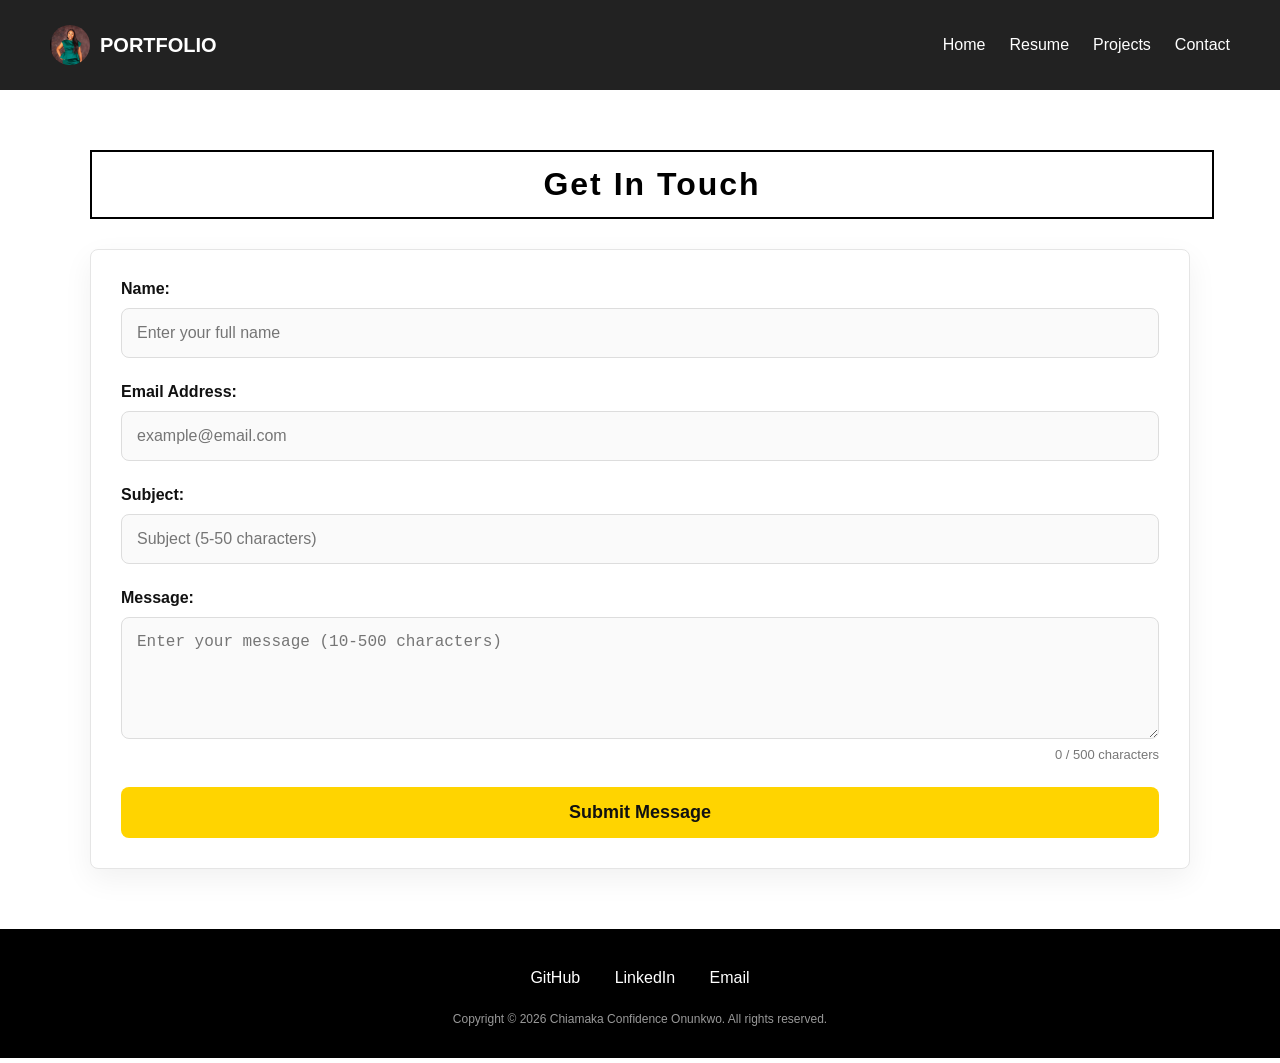
==== contact.html @ 389153af "Initial portfolio website" ====
<!DOCTYPE html>
<html lang="en">
<head>
    <meta charset="UTF-8">
    <meta name="viewport" content="width=device-width, initial-scale=1.0">
    <title>Contact Me</title>
    <link rel="stylesheet" href="css/style.css">
    <script src="contact.js"></script>
</head>
<body>
        <!--NAVIGATION-->
    <div class="header">

        
            <div class="brand">
            <img class="logo" src="pictures/official.jpeg" alt="Confidence Onunkwo">
            <h2 class="portfolio">PORTFOLIO</h2>
            </div>
        <nav>
            <ul class="nav-menu">
                <li class="home"><a href="index.html">Home</a></li>
                <li class="resume"><a href="resume.html">Resume</a></li>
                <li class="Projects"><a href="project.html">Projects</a></li>
                <li class="contact"><a href="contact.html">Contact</a></li>
            </ul>
        </nav>
    </div>



            <!--BODY-->
    <div class="project-container">
        <div class="project-header">Get In Touch</div>
        
        <div class="project-card">
            <form id="contactForm" style="width: 100%;">
                <div class="form-group">
                    <label for="name">Name:</label>
                    <input type="text" id="name" name="name" placeholder="Enter your full name" required>
                </div>

                <div class="form-group">
                    <label for="email">Email Address:</label>
                    <input type="email" id="email" name="email" placeholder="example@email.com" required>
                </div>

                <div class="form-group">
                    <label for="subject">Subject:</label>
                    <input type="text" id="subject" name="subject" placeholder="Subject (5-50 characters)" required>
                </div>

                <div class="form-group">
                    <label for="message">Message:</label>
                    <textarea id="message" name="message" rows="5" placeholder="Enter your message (10-500 characters)" required></textarea>
                    <div id="charCount">0 / 500 characters</div>
                </div>

                <div class="project-buttons">
                    <button type="submit" class="nextBtn" style="width: 100%;">Submit Message</button>
                </div>
            </form>
        </div>
        
        <div id="successMessage" style="display:none; color: green; text-align: center; margin-top: 20px; font-weight: bold;"></div>
    </div>


    <!--FOOTER-->
    <footer class="footer">

    <div class="footer-links">
        <a href="#">GitHub</a>
        <a href="#">LinkedIn</a>
        <a href="mailto:onun0003@algonquinlive.com">Email</a>
    </div>

    <p>Copyright © 2026 Chiamaka Confidence Onunkwo. All rights reserved.</p>

</footer>
    
</body>
</html>
---- css/style.css ----
body{
    margin: 0;
    font-family: Arial, Helvetica, sans-serif;
    padding-top: 90px;
}

/*HOME PAGE*/
/*HEADER*/


/*The header(navigation, img and portfolio) Styling */
.header{
    position: fixed;
    top: 0;
    left: 0;
    width: 100%;
    z-index:1000;

    background-color: rgb(34, 34, 34);
    border-bottom: 2px solid white;

    display: flex;
    align-items: center;
    justify-content: space-between;

    padding: 25px 50px;
    box-sizing: border-box;
}

/*To style the left side of the navigation ie the logo and the portolio text*/
.brand{
    display: flex;
    align-items: center;
    gap: 10px;
}

.logo{
    width: 40px;
    height: 40px;
    border-radius: 50%;
    object-fit: cover;
}

.portfolio{
    color: white;
    margin: 0;
    font-size: 20px;
}

/*Navigtion menu styling*/
.nav-menu{
    display: flex;
    list-style: none;
    gap: 24px;
    margin: 0;
    padding: 0;
    
    flex-wrap: wrap;
    justify-content: flex-end;

}

.nav-menu a{
    color: white;
    text-decoration: none;
    font-size:16px;
}

.nav-menu a:hover{
    color: #f4c542;
}







/*BODY*/

/* ---------- PAGE CONTAINER ---------- */
/* ===== HERO (matches the template style) ===== */


.container{
    max-width: 1200px;
    margin: 0 auto;
    padding: 80px 40px;
}

/* main hero layout */
#hero-content{
    display: flex;
    justify-content: space-between;
    align-items: center;
    gap: 40px;
  min-height: calc(100vh - 110px); /* adjust if your fixed header height differs */
}



/* left text block */
.hero-left{
    flex: 2;
}

/* "WELCOME..." small text */
#first-paragraph{
    font-size: 13px;
    letter-spacing: 3px;
    text-transform: uppercase;
    color: #8a8a8a;
    margin: 0 0 18px;
}

/* big headline */
#first-header{
    font-size: 64px;
    line-height: 1.05;
    font-weight: 500;
    color: black;
    margin: 0 0 18px;
    white-space: nowrap;
}

/* highlight your name like the template */
#name-header{
    color:black;
    
}

/* college line */
.college{
    font-size: 20px;
    color: #222;
    margin: 0 0 18px;
}

.college a{
    color: #1a66ff;
    text-decoration: none;
    font-weight: 600;
}

.college a:hover{
    text-decoration: underline;
}

/* paragraph body like the template: smaller, softer, readable width */
.second-paragraph{
    font-size: 16px;
    line-height: 1.75;
    color: #5d5d5d;
    margin: 0 0 12px;
    max-width: 520px;
    white-space: nowrap;
}

/* buttons area */
.hero-left .btn-hero{
    display: inline-flex;
    align-items: center;
    justify-content: center;
    gap: 10px;
    padding: 12px 20px;
    border-radius: 8px;
    font-size: 15px;
    font-weight: 600;
    text-decoration: none;
    margin-top: 22px;
    margin-right: 14px;
    transition: 0.25s ease;
    border: 1.5px solid #111;
}


.hero-buttons {
    margin-top: 50px;       /* moves buttons downward */
    display: flex;
    justify-content: center; /* centers horizontally */
    gap: 20px;              /* space between buttons */
}

/* primary button */
.hero-left .btn-hero.primary{
    background: #111;
    color: #fff;
}

.hero-left .btn-hero.primary:hover{
    transform: translateY(-1px);
    opacity: 0.95;
}

/* outline button */
.hero-left .btn-hero.outline{
    background: transparent;
    color: #111;
}

.hero-left .btn-hero.outline:hover{
    background: #111;
    color: #fff;
    transform: translateY(-1px);
}

/* right side image card like the template */
.hero-right{
    flex: 1;   /* takes 1 part */
    display: flex;
    justify-content: center;
}

.hero-card{
    background: #fff;
    border-radius: 16px;
    padding: 40px;
    box-shadow: 0 18px 45px rgba(0,0,0,0.12);
    max-width: 440px;
    width: 100%;
}


.hero-right img{
    width: 320px;
    height: auto;

}

.hero-role a{
    text-decoration: none;
    color: black;
    font-weight: 700;
    position: relative;
    
}

/* add external link icon */
.hero-role a::after {
    content: " ↗";             /* icon */
    font-size: 0.85em;
    margin-left: 4px;
}

/* hover effect */
.hero-role a:hover {
    color: gold;            /* darker blue on hover */
    text-decoration: underline;
}

/* responsive */
@media (max-width: 950px){
    .container{
    padding: 60px 20px;
    }

    #hero-content{
    grid-template-columns: 1fr;
    gap: 40px;
    min-height: auto;
    }

    #first-header{
    font-size: 44px;
    }

    .hero-left{
    max-width: 100%;
    }

    .second-paragraph{
    max-width: 100%;
    }

    .hero-card{
    padding: 24px;
    max-width: 520px;
    }
}












/*FOOTER*/
.footer{
    background-color: black;
    color: white;
    text-align: center;
    padding: 40px 20px 20px;
    margin-top: 60px;
}

.footer-links{
    margin-bottom: 20px;
}

.footer-links a{
    color: white;
    text-decoration: none;
    margin: 0 15px;
    font-size: 16px;
}

.footer-links a:hover{
    color: #f4c542;
}

.footer p{
    font-size: 12px;
    opacity: 0.6;
    margin-top: 25px;

}

/*Home Button styling*/
.btn-primary {
    display: inline-block;
    background-color: #facc15;   /* yellow */
    color: #000;
    font-weight: 700;
    padding: 14px 28px;
    border-radius: 10px;
    text-decoration: none;
    margin-top: 25px;
    margin-right: 15px;
    transition: all 0.3s ease;
}

.btn-primary:hover {
    background-color: #eab308;   /* darker yellow on hover */
    transform: translateY(-2px);
}








/* Projects Styling*/
.project-header{
    width: 100%;
    max-width: 1100px;
    margin: 60px 0 30px 0;
    text-align: center;
    font-size: 32px;
    font-weight: 700;
    border: 2px solid black;
    padding: 14px 10px;
    background: #fff;
    letter-spacing: 2px;
    
}


.project-container{
    max-width: 1100px;
    margin: 0 auto;
    padding: 0 20px;
}



.project-card{
    display: flex;
    justify-content: space-between;
    align-items: flex-start;
    gap: 40px;
    background: #ffffff;
    border: 1px solid #e5e5e5;
    border-radius: 8px;
    padding: 30px;
    margin-top: 30px;
    box-shadow: 0 10px 30px rgba(0,0,0,0.06);
}
/*Left side*/
.project1-body{
    flex: 1;

}

.project1-body p{
    color: #444;
    font-size: 16px;
    line-height: 1.6;
    margin: 0 0 12px 0;
    max-width: 520px;   /* optional: keeps line length readable */

}


/*Right side*/
.project1-image{
    flex: 1;              /* takes less space */
    display: flex;
    flex-direction: column;   /* STACK image then buttons */
    align-items: center;      /* center horizontally */
    gap: 20px;  

}
.project1-image img{
    width: 100%;
    max-width: 500px;
    height: auto;
    border-radius: 12px;
    border: 1px solid #ffd400;
    box-shadow: 0 4px 15px rgba(0,0,0,0.1);
}
/* title inside left column */
.project1-title{
    font-size: 18px;
    font-weight: 700;
    margin: 14px 0 6px 0;
    white-space: normal;
    color: #111;
}
@media (max-width: 768px){
    .project-card{
    flex-direction: column;
    }

.project1-image{
    justify-content: flex-start;
    margin-top: 15px;
    }
}
.project-slide{
    display: none;
}

.project-slide.active{
    display: block;
}

.project-buttons{
    display: flex;
    justify-content: center;
    gap: 10px;
    margin-top: 12px;
}

.project-buttons button{
    padding: 15px 35px; 
    font-size: 18px;    
    font-weight: bold;
    border: none;
    background-color: #ffd400; 
    color: #111;
    border-radius: 8px;
    cursor: pointer;
    transition: background-color 0.3s ease, transform 0.2s ease;
    min-width: 140px;
}

.project-buttons button:hover{
background-color: #e6c200;
    transform: translateY(-2px); 
}


/*Contact*/
/* Contact Form Specific Styles */
.form-group {
    margin-bottom: 25px;
    display: flex;
    flex-direction: column;
}

.form-group label {
    font-weight: 700;
    margin-bottom: 10px;
    color: #111;
}

.form-group input, 
.form-group textarea {
    padding: 15px;
    border: 1px solid #ddd;
    border-radius: 8px;
    font-size: 16px;
    background-color: #fafafa;
    transition: border-color 0.3s ease;
}

.form-group input:focus, 
.form-group textarea:focus {
    outline: none;
    border-color: #ffd400; /* Matching your yellow theme */
    background-color: #fff;
}

#charCount {
    text-align: right;
    font-size: 13px;
    color: #777;
    margin-top: 8px;
}

/* Red feedback for invalid fields while typing */
input:invalid:focus {
    border-color: #ff4d4d;
}



/*Resume*/


.resume-content{
    max-width: 1100px;
    margin: 60px auto;
    background: #fff;
    display: flex;
    box-shadow: 0 6px 22px rgba(0,0,0,0.08);
    border-radius: 10px;
    overflow: hidden; /* keeps divider clean */
}

/* Left column */
.resume-left{
    width: 35%;
    padding: 40px 30px;
  border-right: 1px solid #e6e6e6; /* vertical divider */
}

/* Right column */
.resume-right{
    width: 65%;
    padding: 40px 35px;
}

/* Headings */
.resume-left h2,
.resume-right h2{
    margin: 0 0 12px 0;
    font-size: 14px;
    letter-spacing: 2px;
    text-transform: uppercase;
    color: #111;
    position: relative;
    padding-bottom: 10px;
    margin-bottom: 20px;
}

/* Left section spacing */
.resume-contact,
.resume-education,
.resume-expertise{
    margin-bottom: 28px;
}

.resume-left p{
    margin: 6px 0;
    color: #444;
    font-size: 16px;
    line-height: 1.6;
}

.resume-photo {
    text-align: center;
    margin-bottom: 25px;
}

.resume-photo img {
    width: 130px;
    height: 130px;
    object-fit: cover;
    border-radius: 50%;   /* makes it circular */
    border: 4px solid #facc15;  /* your yellow theme */
}

/* Profile paragraph */
.resume-profile p{
    margin: 0;
    color: #444;
    font-size: 16px;
    line-height: 1.75;
}

/* Line under headings */
.resume-left h2::after,
.resume-right h2::after {
    content: "";
    position: absolute;
    left: 0;
    bottom: 0;
    width: 40px;        /* length of line */
    height: 2px;
    background-color: #000;
}

/* Main resume title */
.resume-main-title {
    text-align: center;
    font-size: 32px;
    letter-spacing: 2px;
    margin: 60px 0 30px 0;
    font-weight: 700;
}

/* Work experience blocks */
.resume-work .job{
    margin-top: 18px;
}

.resume-work h3{
    margin: 14px 0 6px 0;
    font-size: 16px;
    font-weight: 700;
    color: #111;
}

.job-meta{
    margin: 0 0 10px 0;
    font-size: 16px;
    color: #666;
}

.resume-work ul{
    margin: 0 0 10px 18px;
    padding: 0;
}

.resume-work li{
    margin-bottom: 8px;
    color: #444;
    font-size: 16px;
    line-height: 1.6;
}

.job-tools{
    margin: 0;
    font-size: 16px;
    color: #555;
}

/* Responsive (stack columns on small screens) */
@media (max-width: 900px){
    .resume-content{
    flex-direction: column;
    margin: 30px 15px;
    }

    .resume-left,
    .resume-right{
    width: 100%;
    padding: 28px 22px;
    }

    .resume-left{
    border-right: none;
    border-bottom: 1px solid #e6e6e6; /* divider becomes horizontal */
    }
}
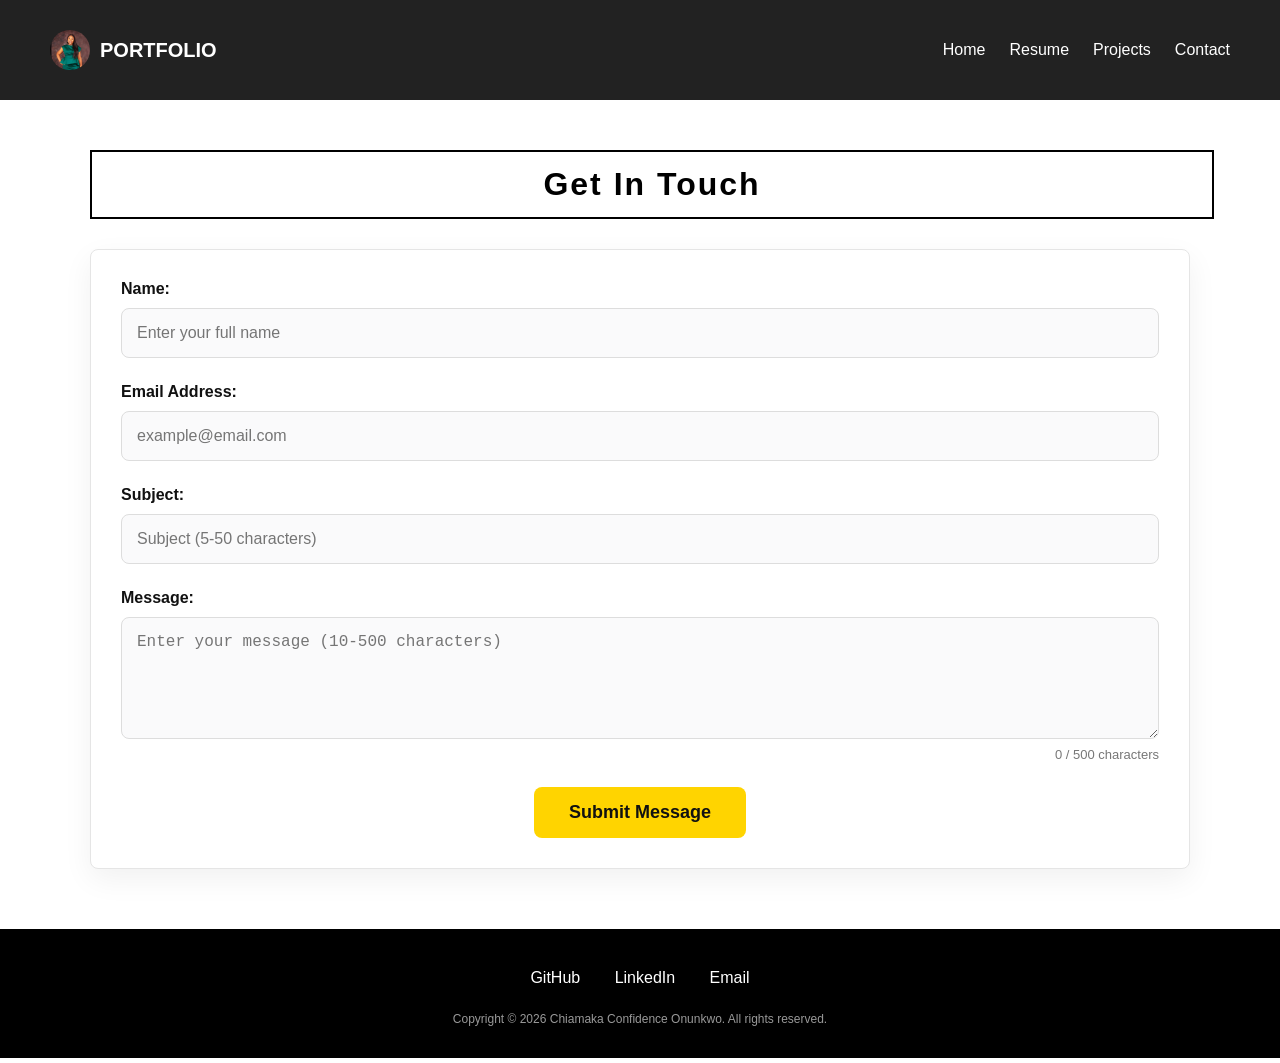
==== commit d8ad2622: "Updated portfolio mobile design" ====
--- a/contact.html
+++ b/contact.html
@@ -5,17 +5,15 @@
     <meta name="viewport" content="width=device-width, initial-scale=1.0">
     <title>Contact Me</title>
     <link rel="stylesheet" href="css/style.css">
-    <script src="contact.js"></script>
+    <script src="js/script.js"></script>
 </head>
 <body>
-        <!--NAVIGATION-->
+    <!--NAVIGATION-->
     <div class="header">
-
-        
-            <div class="brand">
+        <div class="brand">
             <img class="logo" src="pictures/official.jpeg" alt="Confidence Onunkwo">
             <h2 class="portfolio">PORTFOLIO</h2>
-            </div>
+        </div>
         <nav>
             <ul class="nav-menu">
                 <li class="home"><a href="index.html">Home</a></li>
@@ -26,14 +24,12 @@
         </nav>
     </div>
 
-
-
-            <!--BODY-->
+    <!--BODY-->
     <div class="project-container">
         <div class="project-header">Get In Touch</div>
         
         <div class="project-card">
-            <form id="contactForm" style="width: 100%;">
+            <form id="contactForm">
                 <div class="form-group">
                     <label for="name">Name:</label>
                     <input type="text" id="name" name="name" placeholder="Enter your full name" required>
@@ -56,27 +52,23 @@
                 </div>
 
                 <div class="project-buttons">
-                    <button type="submit" class="nextBtn" style="width: 100%;">Submit Message</button>
+                    <button type="submit" class="nextBtn">Submit Message</button>
                 </div>
             </form>
         </div>
         
-        <div id="successMessage" style="display:none; color: green; text-align: center; margin-top: 20px; font-weight: bold;"></div>
+        <div id="successMessage"></div>
     </div>
-
 
     <!--FOOTER-->
     <footer class="footer">
+        <div class="footer-links">
+            <a href="https://github.com/ConfidenceOnunkwo">GitHub</a>
+            <a href="www.linkedin.com/in/confidence-onunkwo-a126151b7">LinkedIn</a>
+            <a href="mailto:onun0003@algonquinlive.com">Email</a>
+        </div>
 
-    <div class="footer-links">
-        <a href="#">GitHub</a>
-        <a href="#">LinkedIn</a>
-        <a href="mailto:onun0003@algonquinlive.com">Email</a>
-    </div>
-
-    <p>Copyright © 2026 Chiamaka Confidence Onunkwo. All rights reserved.</p>
-
-</footer>
-    
+        <p>Copyright © 2026 Chiamaka Confidence Onunkwo. All rights reserved.</p>
+    </footer>
 </body>
 </html>
--- a/css/style.css
+++ b/css/style.css
@@ -53,8 +53,7 @@
     display: flex;
     list-style: none;
     gap: 24px;
-    margin: 0;
-    padding: 0;
+    
     
     flex-wrap: wrap;
     justify-content: flex-end;
@@ -80,7 +79,6 @@
 /*BODY*/
 
 /* ---------- PAGE CONTAINER ---------- */
-/* ===== HERO (matches the template style) ===== */
 
 
 .container{
@@ -95,7 +93,7 @@
     justify-content: space-between;
     align-items: center;
     gap: 40px;
-  min-height: calc(100vh - 110px); /* adjust if your fixed header height differs */
+    min-height: calc(100vh - 110px); /* adjust if your fixed header height differs */
 }
 
 
@@ -124,7 +122,7 @@
     white-space: nowrap;
 }
 
-/* highlight your name like the template */
+/* highlight your name*/
 #name-header{
     color:black;
     
@@ -138,7 +136,7 @@
 }
 
 .college a{
-    color: #1a66ff;
+    color: gold;
     text-decoration: none;
     font-weight: 600;
 }
@@ -147,7 +145,7 @@
     text-decoration: underline;
 }
 
-/* paragraph body like the template: smaller, softer, readable width */
+/* paragraph body */
 .second-paragraph{
     font-size: 16px;
     line-height: 1.75;
@@ -157,55 +155,8 @@
     white-space: nowrap;
 }
 
-/* buttons area */
-.hero-left .btn-hero{
-    display: inline-flex;
-    align-items: center;
-    justify-content: center;
-    gap: 10px;
-    padding: 12px 20px;
-    border-radius: 8px;
-    font-size: 15px;
-    font-weight: 600;
-    text-decoration: none;
-    margin-top: 22px;
-    margin-right: 14px;
-    transition: 0.25s ease;
-    border: 1.5px solid #111;
-}
-
-
-.hero-buttons {
-    margin-top: 50px;       /* moves buttons downward */
-    display: flex;
-    justify-content: center; /* centers horizontally */
-    gap: 20px;              /* space between buttons */
-}
-
-/* primary button */
-.hero-left .btn-hero.primary{
-    background: #111;
-    color: #fff;
-}
-
-.hero-left .btn-hero.primary:hover{
-    transform: translateY(-1px);
-    opacity: 0.95;
-}
-
-/* outline button */
-.hero-left .btn-hero.outline{
-    background: transparent;
-    color: #111;
-}
-
-.hero-left .btn-hero.outline:hover{
-    background: #111;
-    color: #fff;
-    transform: translateY(-1px);
-}
-
-/* right side image card like the template */
+
+
 .hero-right{
     flex: 1;   /* takes 1 part */
     display: flex;
@@ -394,14 +345,14 @@
     font-size: 16px;
     line-height: 1.6;
     margin: 0 0 12px 0;
-    max-width: 520px;   /* optional: keeps line length readable */
+    max-width: 520px;   
 
 }
 
 
 /*Right side*/
 .project1-image{
-    flex: 1;              /* takes less space */
+    flex: 1;              
     display: flex;
     flex-direction: column;   /* STACK image then buttons */
     align-items: center;      /* center horizontally */
@@ -463,9 +414,12 @@
 }
 
 .project-buttons button:hover{
-background-color: #e6c200;
+    background-color: #e6c200;
     transform: translateY(-2px); 
 }
+
+
+
 
 
 /*Contact*/
@@ -488,7 +442,7 @@
     border: 1px solid #ddd;
     border-radius: 8px;
     font-size: 16px;
-    background-color: #fafafa;
+    background-color: #fafafb;
     transition: border-color 0.3s ease;
 }
 
@@ -509,6 +463,15 @@
 /* Red feedback for invalid fields while typing */
 input:invalid:focus {
     border-color: #ff4d4d;
+}
+#contactForm {
+    width: 100%;
+}
+
+#contactForm input,
+#contactForm textarea {
+    width: 100%;
+    box-sizing: border-box;
 }
 
 
@@ -530,7 +493,7 @@
 .resume-left{
     width: 35%;
     padding: 40px 30px;
-  border-right: 1px solid #e6e6e6; /* vertical divider */
+    border-right: 1px solid #e6e6e6; /* vertical divider */
 }
 
 /* Right column */
@@ -649,6 +612,7 @@
     .resume-content{
     flex-direction: column;
     margin: 30px 15px;
+    white-space: wrap;
     }
 
     .resume-left,
@@ -662,3 +626,314 @@
     border-bottom: 1px solid #e6e6e6; /* divider becomes horizontal */
     }
 }
+
+
+
+
+
+
+/* 
+        MOBILE RESPONSIVE STYLE
+*/
+
+@media (max-width: 768px) {
+
+    body{
+        padding-top: 150px;
+    }
+
+    /* HEADER */
+    .header{
+        flex-direction: column;
+        align-items: flex-start;
+        justify-content: center;
+        padding: 18px 20px;
+        gap: 14px;
+    }
+
+    .logo{
+        width: 48px;
+        height: 48px;
+    }
+
+    .portfolio{
+        font-size: 18px;
+    }
+
+    .nav-menu{
+        width: 100%;
+        display: flex;
+        flex-wrap: wrap;
+        gap: 10px 20px;
+        padding: 0;
+        margin: 0;
+    }
+
+    .nav-menu a{
+        font-size: 15px;
+    }
+
+    /* GENERAL */
+    .container,
+    .project-container{
+        padding-left: 16px;
+        padding-right: 16px;
+    }
+
+    /* HOME PAGE */
+    #hero-content{
+        flex-direction: column;
+        align-items: flex-start;
+        gap: 28px;
+        min-height: auto;
+    }
+
+    .hero-left,
+    .hero-right{
+        width: 100%;
+    }
+
+    #first-paragraph{
+        font-size: 11px;
+        letter-spacing: 2px;
+    }
+
+    #first-header{
+        font-size: 40px;
+        line-height: 1.2;
+        white-space: normal;
+        word-break: break-word;
+    }
+
+    .college{
+        font-size: 16px;
+    }
+
+    .second-paragraph{
+        font-size: 15px;
+        line-height: 1.8;
+        white-space: normal;
+    }
+
+    .hero-right img{
+        width: 100%;
+        max-width: 260px;
+    }
+
+    .btn-primary{
+        display: block;
+        width: 100%;
+        margin-top: 15px;
+        text-align: center;
+    }
+
+    /* PROJECT PAGE */
+    .project-header{
+        font-size: 22px;
+        padding: 10px;
+        margin: 20px 0;
+    }
+
+    .project-card{
+        flex-direction: column;
+        padding: 20px;
+    }
+
+    .project1-title{
+        font-size: 17px;
+    }
+
+    .project1-body p{
+        font-size: 15px;
+    }
+
+    .project1-image img{
+        max-width: 100%;
+    }
+
+    .project-buttons{
+        flex-direction: column;
+        gap: 10px;
+    }
+
+    .project-buttons button{
+        width: 100%;
+    }
+
+    /* CONTACT PAGE */
+    .form-group input,
+    .form-group textarea{
+        font-size: 16px;
+        padding: 14px;
+    }
+
+    /* RESUME PAGE */
+    .resume-main-title{
+        font-size: 24px;
+        text-align: center;
+    }
+
+    .resume-content{
+        flex-direction: column;
+        margin: 20px 16px;
+    }
+
+    .resume-left,
+    .resume-right{
+        width: 100%;
+        padding: 20px;
+    }
+
+    .resume-left{
+        border-right: none;
+        border-bottom: 1px solid #e6e6e6;
+    }
+
+    .resume-photo img{
+        width: 110px;
+        height: 110px;
+    }
+}
+
+
+/* EXTRA SMALL PHONES */
+@media (max-width: 480px) {
+
+    body{
+        padding-top: 160px;
+    }
+
+    #first-header{
+        font-size: 32px;
+    }
+
+    .second-paragraph{
+        font-size: 14px;
+    }
+
+    .nav-menu a{
+        font-size: 14px;
+    }
+
+    .project-header{
+        font-size: 18px;
+    }
+
+    .resume-main-title{
+        font-size: 22px;
+    }
+}
+
+@media (max-width: 768px) {
+    .project-header,
+    .resume-main-title {
+        width: 100%;
+        max-width: 100%;
+        margin: 20px 0;
+        padding: 12px 10px;
+        box-sizing: border-box;
+    }
+}
+
+
+/* 
+    CLEAN RESUME MOBILE FIX
+ */
+@media (max-width: 768px) {
+
+    .resume-content{
+        margin: 20px 16px;
+        gap: 0;
+    }
+
+    .resume-left,
+    .resume-right{
+        width: 100%;
+        padding: 24px 20px;
+        box-sizing: border-box;
+    }
+
+    .resume-left{
+        border-right: none;
+        border-bottom: 1px solid #e6e6e6;
+    }
+
+    /* TEXT CLEANUP */
+    .resume-left p,
+    .resume-profile p,
+    .job-meta,
+    .resume-work li{
+        font-size: 16px;
+        line-height: 1.8;
+        color: #333;
+        margin-bottom: 14px;
+    }
+
+    /* HEADINGS */
+    .resume-left h2,
+    .resume-right h2{
+        font-size: 14px;
+        letter-spacing: 2px;
+        margin-bottom: 10px;
+    }
+
+    /* SECTION SPACING */
+    .resume-profile,
+    .resume-work{
+        margin-bottom: 25px;
+    }
+
+    /* LIST FIX */
+    .resume-work ul{
+        margin-left: 18px;
+        padding-left: 10px;
+    }
+
+    /* JOB TITLE */
+    .resume-work strong{
+        font-size: 16px;
+        display: block;
+        margin-bottom: 6px;
+    }
+}
+
+/* 
+    HERO ALIGNMENT FIX (MOBILE)
+*/
+@media (max-width: 768px) {
+
+    /* Center everything in hero section */
+    #hero-content{
+        align-items: center;
+        text-align: center;
+    }
+
+    .hero-left{
+        align-items: center;
+        text-align: center;
+    }
+
+    /* Fix buttons */
+    .btn-primary{
+        width: 100%;
+        max-width: 300px;
+        margin: 10px auto;
+        display: block;
+    }
+
+    /* Fix image alignment */
+    .hero-right{
+        display: flex;
+        justify-content: center;
+        width: 100%;
+    }
+
+    .hero-right img{
+        display: block;
+        margin: 0 auto;
+        max-width: 260px;
+        width: 100%;
+        height: auto;
+        border-radius: 10px; /* optional but nicer */
+    }
+}
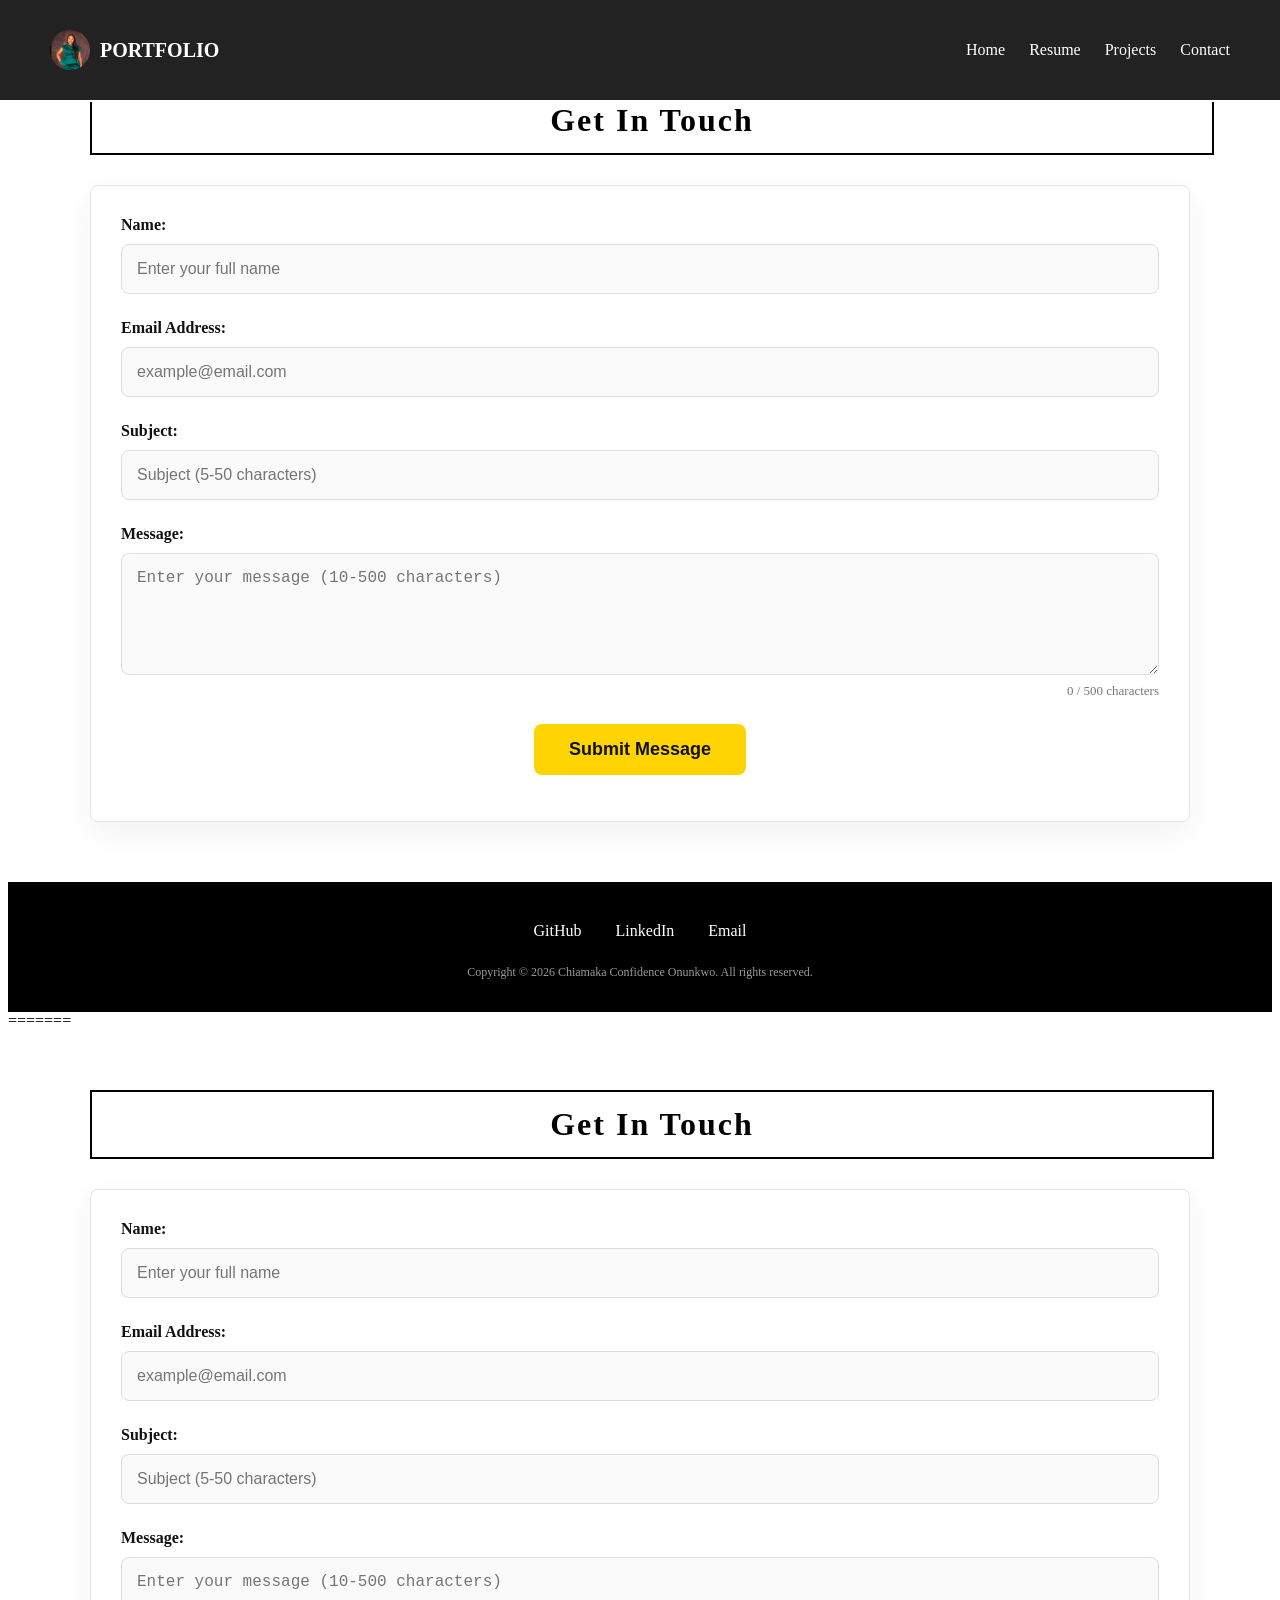
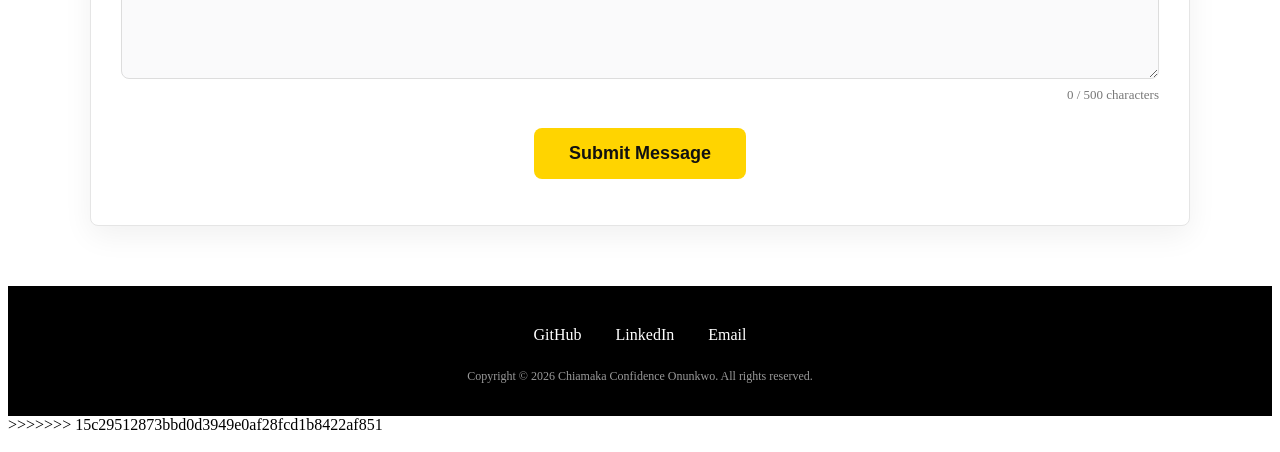
==== commit 228769dc: "update message" ====
--- a/contact.html
+++ b/contact.html
@@ -1,3 +1,4 @@
+<<<<<<< HEAD
 <!DOCTYPE html>
 <html lang="en">
 <head>
@@ -71,4 +72,79 @@
         <p>Copyright © 2026 Chiamaka Confidence Onunkwo. All rights reserved.</p>
     </footer>
 </body>
+=======
+<!DOCTYPE html>
+<html lang="en">
+<head>
+    <meta charset="UTF-8">
+    <meta name="viewport" content="width=device-width, initial-scale=1.0">
+    <title>Contact Me</title>
+    <link rel="stylesheet" href="css/style.css">
+    <script src="js/script.js"></script>
+</head>
+<body>
+    <!--NAVIGATION-->
+    <div class="header">
+        <div class="brand">
+            <img class="logo" src="pictures/official.jpeg" alt="Confidence Onunkwo">
+            <h2 class="portfolio">PORTFOLIO</h2>
+        </div>
+        <nav>
+            <ul class="nav-menu">
+                <li class="home"><a href="index.html">Home</a></li>
+                <li class="resume"><a href="resume.html">Resume</a></li>
+                <li class="Projects"><a href="project.html">Projects</a></li>
+                <li class="contact"><a href="contact.html">Contact</a></li>
+            </ul>
+        </nav>
+    </div>
+
+    <!--BODY-->
+    <div class="project-container">
+        <div class="project-header">Get In Touch</div>
+        
+        <div class="project-card">
+            <form id="contactForm">
+                <div class="form-group">
+                    <label for="name">Name:</label>
+                    <input type="text" id="name" name="name" placeholder="Enter your full name" required>
+                </div>
+
+                <div class="form-group">
+                    <label for="email">Email Address:</label>
+                    <input type="email" id="email" name="email" placeholder="example@email.com" required>
+                </div>
+
+                <div class="form-group">
+                    <label for="subject">Subject:</label>
+                    <input type="text" id="subject" name="subject" placeholder="Subject (5-50 characters)" required>
+                </div>
+
+                <div class="form-group">
+                    <label for="message">Message:</label>
+                    <textarea id="message" name="message" rows="5" placeholder="Enter your message (10-500 characters)" required></textarea>
+                    <div id="charCount">0 / 500 characters</div>
+                </div>
+
+                <div class="project-buttons">
+                    <button type="submit" class="nextBtn">Submit Message</button>
+                </div>
+            </form>
+        </div>
+        
+        <div id="successMessage"></div>
+    </div>
+
+    <!--FOOTER-->
+    <footer class="footer">
+        <div class="footer-links">
+            <a href="https://github.com/ConfidenceOnunkwo">GitHub</a>
+            <a href="www.linkedin.com/in/confidence-onunkwo-a126151b7">LinkedIn</a>
+            <a href="mailto:onun0003@algonquinlive.com">Email</a>
+        </div>
+
+        <p>Copyright © 2026 Chiamaka Confidence Onunkwo. All rights reserved.</p>
+    </footer>
+</body>
+>>>>>>> 15c29512873bbd0d3949e0af28fcd1b8422af851
 </html>
--- a/css/style.css
+++ b/css/style.css
@@ -1,3 +1,4 @@
+<<<<<<< HEAD
 
 body{
     margin: 0;
@@ -936,4 +937,944 @@
         height: auto;
         border-radius: 10px; /* optional but nicer */
     }
+=======
+
+body{
+    margin: 0;
+    font-family: Arial, Helvetica, sans-serif;
+    padding-top: 90px;
+}
+
+/*HOME PAGE*/
+/*HEADER*/
+
+
+/*The header(navigation, img and portfolio) Styling */
+.header{
+    position: fixed;
+    top: 0;
+    left: 0;
+    width: 100%;
+    z-index:1000;
+
+    background-color: rgb(34, 34, 34);
+    border-bottom: 2px solid white;
+
+    display: flex;
+    align-items: center;
+    justify-content: space-between;
+
+    padding: 25px 50px;
+    box-sizing: border-box;
+}
+
+/*To style the left side of the navigation ie the logo and the portolio text*/
+.brand{
+    display: flex;
+    align-items: center;
+    gap: 10px;
+}
+
+.logo{
+    width: 40px;
+    height: 40px;
+    border-radius: 50%;
+    object-fit: cover;
+}
+
+.portfolio{
+    color: white;
+    margin: 0;
+    font-size: 20px;
+}
+
+/*Navigtion menu styling*/
+.nav-menu{
+    display: flex;
+    list-style: none;
+    gap: 24px;
+    
+    
+    flex-wrap: wrap;
+    justify-content: flex-end;
+
+}
+
+.nav-menu a{
+    color: white;
+    text-decoration: none;
+    font-size:16px;
+}
+
+.nav-menu a:hover{
+    color: #f4c542;
+}
+
+
+
+
+
+
+
+/*BODY*/
+
+/* ---------- PAGE CONTAINER ---------- */
+
+
+.container{
+    max-width: 1200px;
+    margin: 0 auto;
+    padding: 80px 40px;
+}
+
+/* main hero layout */
+#hero-content{
+    display: flex;
+    justify-content: space-between;
+    align-items: center;
+    gap: 40px;
+    min-height: calc(100vh - 110px); /* adjust if your fixed header height differs */
+}
+
+
+
+/* left text block */
+.hero-left{
+    flex: 2;
+}
+
+/* "WELCOME..." small text */
+#first-paragraph{
+    font-size: 13px;
+    letter-spacing: 3px;
+    text-transform: uppercase;
+    color: #8a8a8a;
+    margin: 0 0 18px;
+}
+
+/* big headline */
+#first-header{
+    font-size: 64px;
+    line-height: 1.05;
+    font-weight: 500;
+    color: black;
+    margin: 0 0 18px;
+    white-space: nowrap;
+}
+
+/* highlight your name*/
+#name-header{
+    color:black;
+    
+}
+
+/* college line */
+.college{
+    font-size: 20px;
+    color: #222;
+    margin: 0 0 18px;
+}
+
+.college a{
+    color: gold;
+    text-decoration: none;
+    font-weight: 600;
+}
+
+.college a:hover{
+    text-decoration: underline;
+}
+
+/* paragraph body */
+.second-paragraph{
+    font-size: 16px;
+    line-height: 1.75;
+    color: #5d5d5d;
+    margin: 0 0 12px;
+    max-width: 520px;
+    white-space: nowrap;
+}
+
+
+
+.hero-right{
+    flex: 1;   /* takes 1 part */
+    display: flex;
+    justify-content: center;
+}
+
+.hero-card{
+    background: #fff;
+    border-radius: 16px;
+    padding: 40px;
+    box-shadow: 0 18px 45px rgba(0,0,0,0.12);
+    max-width: 440px;
+    width: 100%;
+}
+
+
+.hero-right img{
+    width: 320px;
+    height: auto;
+
+}
+
+.hero-role a{
+    text-decoration: none;
+    color: black;
+    font-weight: 700;
+    position: relative;
+    
+}
+
+/* add external link icon */
+.hero-role a::after {
+    content: " ↗";             /* icon */
+    font-size: 0.85em;
+    margin-left: 4px;
+}
+
+/* hover effect */
+.hero-role a:hover {
+    color: gold;            /* darker blue on hover */
+    text-decoration: underline;
+}
+
+/* responsive */
+@media (max-width: 950px){
+    .container{
+    padding: 60px 20px;
+    }
+
+    #hero-content{
+    grid-template-columns: 1fr;
+    gap: 40px;
+    min-height: auto;
+    }
+
+    #first-header{
+    font-size: 44px;
+    }
+
+    .hero-left{
+    max-width: 100%;
+    }
+
+    .second-paragraph{
+    max-width: 100%;
+    }
+
+    .hero-card{
+    padding: 24px;
+    max-width: 520px;
+    }
+}
+
+
+
+
+
+
+
+
+
+
+
+
+/*FOOTER*/
+.footer{
+    background-color: black;
+    color: white;
+    text-align: center;
+    padding: 40px 20px 20px;
+    margin-top: 60px;
+}
+
+.footer-links{
+    margin-bottom: 20px;
+}
+
+.footer-links a{
+    color: white;
+    text-decoration: none;
+    margin: 0 15px;
+    font-size: 16px;
+}
+
+.footer-links a:hover{
+    color: #f4c542;
+}
+
+.footer p{
+    font-size: 12px;
+    opacity: 0.6;
+    margin-top: 25px;
+
+}
+
+/*Home Button styling*/
+.btn-primary {
+    display: inline-block;
+    background-color: #facc15;   /* yellow */
+    color: #000;
+    font-weight: 700;
+    padding: 14px 28px;
+    border-radius: 10px;
+    text-decoration: none;
+    margin-top: 25px;
+    margin-right: 15px;
+    transition: all 0.3s ease;
+}
+
+.btn-primary:hover {
+    background-color: #eab308;   /* darker yellow on hover */
+    transform: translateY(-2px);
+}
+
+
+
+
+
+
+
+
+/* Projects Styling*/
+.project-header{
+    width: 100%;
+    max-width: 1100px;
+    margin: 60px 0 30px 0;
+    text-align: center;
+    font-size: 32px;
+    font-weight: 700;
+    border: 2px solid black;
+    padding: 14px 10px;
+    background: #fff;
+    letter-spacing: 2px;
+    
+}
+
+
+.project-container{
+    max-width: 1100px;
+    margin: 0 auto;
+    padding: 0 20px;
+}
+
+
+
+.project-card{
+    display: flex;
+    justify-content: space-between;
+    align-items: flex-start;
+    gap: 40px;
+    background: #ffffff;
+    border: 1px solid #e5e5e5;
+    border-radius: 8px;
+    padding: 30px;
+    margin-top: 30px;
+    box-shadow: 0 10px 30px rgba(0,0,0,0.06);
+}
+/*Left side*/
+.project1-body{
+    flex: 1;
+
+}
+
+.project1-body p{
+    color: #444;
+    font-size: 16px;
+    line-height: 1.6;
+    margin: 0 0 12px 0;
+    max-width: 520px;   
+
+}
+
+
+/*Right side*/
+.project1-image{
+    flex: 1;              
+    display: flex;
+    flex-direction: column;   /* STACK image then buttons */
+    align-items: center;      /* center horizontally */
+    gap: 20px;  
+
+}
+.project1-image img{
+    width: 100%;
+    max-width: 500px;
+    height: auto;
+    border-radius: 12px;
+    border: 1px solid #ffd400;
+    box-shadow: 0 4px 15px rgba(0,0,0,0.1);
+}
+/* title inside left column */
+.project1-title{
+    font-size: 18px;
+    font-weight: 700;
+    margin: 14px 0 6px 0;
+    white-space: normal;
+    color: #111;
+}
+@media (max-width: 768px){
+    .project-card{
+    flex-direction: column;
+    }
+
+.project1-image{
+    justify-content: flex-start;
+    margin-top: 15px;
+    }
+}
+.project-slide{
+    display: none;
+}
+
+.project-slide.active{
+    display: block;
+}
+
+.project-buttons{
+    display: flex;
+    justify-content: center;
+    gap: 10px;
+    margin-top: 12px;
+}
+
+.project-buttons button{
+    padding: 15px 35px; 
+    font-size: 18px;    
+    font-weight: bold;
+    border: none;
+    background-color: #ffd400; 
+    color: #111;
+    border-radius: 8px;
+    cursor: pointer;
+    transition: background-color 0.3s ease, transform 0.2s ease;
+    min-width: 140px;
+}
+
+.project-buttons button:hover{
+    background-color: #e6c200;
+    transform: translateY(-2px); 
+}
+
+
+
+
+
+/*Contact*/
+/* Contact Form Specific Styles */
+.form-group {
+    margin-bottom: 25px;
+    display: flex;
+    flex-direction: column;
+}
+
+.form-group label {
+    font-weight: 700;
+    margin-bottom: 10px;
+    color: #111;
+}
+
+.form-group input, 
+.form-group textarea {
+    padding: 15px;
+    border: 1px solid #ddd;
+    border-radius: 8px;
+    font-size: 16px;
+    background-color: #fafafb;
+    transition: border-color 0.3s ease;
+}
+
+.form-group input:focus, 
+.form-group textarea:focus {
+    outline: none;
+    border-color: #ffd400; /* Matching your yellow theme */
+    background-color: #fff;
+}
+
+#charCount {
+    text-align: right;
+    font-size: 13px;
+    color: #777;
+    margin-top: 8px;
+}
+
+/* Red feedback for invalid fields while typing */
+input:invalid:focus {
+    border-color: #ff4d4d;
+}
+#contactForm {
+    width: 100%;
+}
+
+#contactForm input,
+#contactForm textarea {
+    width: 100%;
+    box-sizing: border-box;
+}
+
+
+
+/*Resume*/
+
+
+.resume-content{
+    max-width: 1100px;
+    margin: 60px auto;
+    background: #fff;
+    display: flex;
+    box-shadow: 0 6px 22px rgba(0,0,0,0.08);
+    border-radius: 10px;
+    overflow: hidden; /* keeps divider clean */
+}
+
+/* Left column */
+.resume-left{
+    width: 35%;
+    padding: 40px 30px;
+    border-right: 1px solid #e6e6e6; /* vertical divider */
+}
+
+/* Right column */
+.resume-right{
+    width: 65%;
+    padding: 40px 35px;
+}
+
+/* Headings */
+.resume-left h2,
+.resume-right h2{
+    margin: 0 0 12px 0;
+    font-size: 14px;
+    letter-spacing: 2px;
+    text-transform: uppercase;
+    color: #111;
+    position: relative;
+    padding-bottom: 10px;
+    margin-bottom: 20px;
+}
+
+/* Left section spacing */
+.resume-contact,
+.resume-education,
+.resume-expertise{
+    margin-bottom: 28px;
+}
+
+.resume-left p{
+    margin: 6px 0;
+    color: #444;
+    font-size: 16px;
+    line-height: 1.6;
+}
+
+.resume-photo {
+    text-align: center;
+    margin-bottom: 25px;
+}
+
+.resume-photo img {
+    width: 130px;
+    height: 130px;
+    object-fit: cover;
+    border-radius: 50%;   /* makes it circular */
+    border: 4px solid #facc15;  /* your yellow theme */
+}
+
+/* Profile paragraph */
+.resume-profile p{
+    margin: 0;
+    color: #444;
+    font-size: 16px;
+    line-height: 1.75;
+}
+
+/* Line under headings */
+.resume-left h2::after,
+.resume-right h2::after {
+    content: "";
+    position: absolute;
+    left: 0;
+    bottom: 0;
+    width: 40px;        /* length of line */
+    height: 2px;
+    background-color: #000;
+}
+
+/* Main resume title */
+.resume-main-title {
+    text-align: center;
+    font-size: 32px;
+    letter-spacing: 2px;
+    margin: 60px 0 30px 0;
+    font-weight: 700;
+}
+
+/* Work experience blocks */
+.resume-work .job{
+    margin-top: 18px;
+}
+
+.resume-work h3{
+    margin: 14px 0 6px 0;
+    font-size: 16px;
+    font-weight: 700;
+    color: #111;
+}
+
+.job-meta{
+    margin: 0 0 10px 0;
+    font-size: 16px;
+    color: #666;
+}
+
+.resume-work ul{
+    margin: 0 0 10px 18px;
+    padding: 0;
+}
+
+.resume-work li{
+    margin-bottom: 8px;
+    color: #444;
+    font-size: 16px;
+    line-height: 1.6;
+}
+
+.job-tools{
+    margin: 0;
+    font-size: 16px;
+    color: #555;
+}
+
+/* Responsive (stack columns on small screens) */
+@media (max-width: 900px){
+    .resume-content{
+    flex-direction: column;
+    margin: 30px 15px;
+    white-space: wrap;
+    }
+
+    .resume-left,
+    .resume-right{
+    width: 100%;
+    padding: 28px 22px;
+    }
+
+    .resume-left{
+    border-right: none;
+    border-bottom: 1px solid #e6e6e6; /* divider becomes horizontal */
+    }
+}
+
+
+
+
+
+
+/* 
+        MOBILE RESPONSIVE STYLE
+*/
+
+@media (max-width: 768px) {
+
+    body{
+        padding-top: 150px;
+    }
+
+    /* HEADER */
+    .header{
+        flex-direction: column;
+        align-items: flex-start;
+        justify-content: center;
+        padding: 18px 20px;
+        gap: 14px;
+    }
+
+    .logo{
+        width: 48px;
+        height: 48px;
+    }
+
+    .portfolio{
+        font-size: 18px;
+    }
+
+    .nav-menu{
+        width: 100%;
+        display: flex;
+        flex-wrap: wrap;
+        gap: 10px 20px;
+        padding: 0;
+        margin: 0;
+    }
+
+    .nav-menu a{
+        font-size: 15px;
+    }
+
+    /* GENERAL */
+    .container,
+    .project-container{
+        padding-left: 16px;
+        padding-right: 16px;
+    }
+
+    /* HOME PAGE */
+    #hero-content{
+        flex-direction: column;
+        align-items: flex-start;
+        gap: 28px;
+        min-height: auto;
+    }
+
+    .hero-left,
+    .hero-right{
+        width: 100%;
+    }
+
+    #first-paragraph{
+        font-size: 11px;
+        letter-spacing: 2px;
+    }
+
+    #first-header{
+        font-size: 40px;
+        line-height: 1.2;
+        white-space: normal;
+        word-break: break-word;
+    }
+
+    .college{
+        font-size: 16px;
+    }
+
+    .second-paragraph{
+        font-size: 15px;
+        line-height: 1.8;
+        white-space: normal;
+    }
+
+    .hero-right img{
+        width: 100%;
+        max-width: 260px;
+    }
+
+    .btn-primary{
+        display: block;
+        width: 100%;
+        margin-top: 15px;
+        text-align: center;
+    }
+
+    /* PROJECT PAGE */
+    .project-header{
+        font-size: 22px;
+        padding: 10px;
+        margin: 20px 0;
+    }
+
+    .project-card{
+        flex-direction: column;
+        padding: 20px;
+    }
+
+    .project1-title{
+        font-size: 17px;
+    }
+
+    .project1-body p{
+        font-size: 15px;
+    }
+
+    .project1-image img{
+        max-width: 100%;
+    }
+
+    .project-buttons{
+        flex-direction: column;
+        gap: 10px;
+    }
+
+    .project-buttons button{
+        width: 100%;
+    }
+
+    /* CONTACT PAGE */
+    .form-group input,
+    .form-group textarea{
+        font-size: 16px;
+        padding: 14px;
+    }
+
+    /* RESUME PAGE */
+    .resume-main-title{
+        font-size: 24px;
+        text-align: center;
+    }
+
+    .resume-content{
+        flex-direction: column;
+        margin: 20px 16px;
+    }
+
+    .resume-left,
+    .resume-right{
+        width: 100%;
+        padding: 20px;
+    }
+
+    .resume-left{
+        border-right: none;
+        border-bottom: 1px solid #e6e6e6;
+    }
+
+    .resume-photo img{
+        width: 110px;
+        height: 110px;
+    }
+}
+
+
+/* EXTRA SMALL PHONES */
+@media (max-width: 480px) {
+
+    body{
+        padding-top: 160px;
+    }
+
+    #first-header{
+        font-size: 32px;
+    }
+
+    .second-paragraph{
+        font-size: 14px;
+    }
+
+    .nav-menu a{
+        font-size: 14px;
+    }
+
+    .project-header{
+        font-size: 18px;
+    }
+
+    .resume-main-title{
+        font-size: 22px;
+    }
+}
+
+@media (max-width: 768px) {
+    .project-header,
+    .resume-main-title {
+        width: 100%;
+        max-width: 100%;
+        margin: 20px 0;
+        padding: 12px 10px;
+        box-sizing: border-box;
+    }
+}
+
+
+/* 
+    CLEAN RESUME MOBILE FIX
+ */
+@media (max-width: 768px) {
+
+    .resume-content{
+        margin: 20px 16px;
+        gap: 0;
+    }
+
+    .resume-left,
+    .resume-right{
+        width: 100%;
+        padding: 24px 20px;
+        box-sizing: border-box;
+    }
+
+    .resume-left{
+        border-right: none;
+        border-bottom: 1px solid #e6e6e6;
+    }
+
+    /* TEXT CLEANUP */
+    .resume-left p,
+    .resume-profile p,
+    .job-meta,
+    .resume-work li{
+        font-size: 16px;
+        line-height: 1.8;
+        color: #333;
+        margin-bottom: 14px;
+    }
+
+    /* HEADINGS */
+    .resume-left h2,
+    .resume-right h2{
+        font-size: 14px;
+        letter-spacing: 2px;
+        margin-bottom: 10px;
+    }
+
+    /* SECTION SPACING */
+    .resume-profile,
+    .resume-work{
+        margin-bottom: 25px;
+    }
+
+    /* LIST FIX */
+    .resume-work ul{
+        margin-left: 18px;
+        padding-left: 10px;
+    }
+
+    /* JOB TITLE */
+    .resume-work strong{
+        font-size: 16px;
+        display: block;
+        margin-bottom: 6px;
+    }
+}
+
+/* 
+    HERO ALIGNMENT FIX (MOBILE)
+*/
+@media (max-width: 768px) {
+
+    /* Center everything in hero section */
+    #hero-content{
+        align-items: center;
+        text-align: center;
+    }
+
+    .hero-left{
+        align-items: center;
+        text-align: center;
+    }
+
+    /* Fix buttons */
+    .btn-primary{
+        width: 100%;
+        max-width: 300px;
+        margin: 10px auto;
+        display: block;
+    }
+
+    /* Fix image alignment */
+    .hero-right{
+        display: flex;
+        justify-content: center;
+        width: 100%;
+    }
+
+    .hero-right img{
+        display: block;
+        margin: 0 auto;
+        max-width: 260px;
+        width: 100%;
+        height: auto;
+        border-radius: 10px; /* optional but nicer */
+    }
+>>>>>>> 15c29512873bbd0d3949e0af28fcd1b8422af851
 }
--- a/css/style.css
+++ b/css/style.css
@@ -1,3 +1,4 @@
+<<<<<<< HEAD
 
 body{
     margin: 0;
@@ -936,4 +937,944 @@
         height: auto;
         border-radius: 10px; /* optional but nicer */
     }
+=======
+
+body{
+    margin: 0;
+    font-family: Arial, Helvetica, sans-serif;
+    padding-top: 90px;
+}
+
+/*HOME PAGE*/
+/*HEADER*/
+
+
+/*The header(navigation, img and portfolio) Styling */
+.header{
+    position: fixed;
+    top: 0;
+    left: 0;
+    width: 100%;
+    z-index:1000;
+
+    background-color: rgb(34, 34, 34);
+    border-bottom: 2px solid white;
+
+    display: flex;
+    align-items: center;
+    justify-content: space-between;
+
+    padding: 25px 50px;
+    box-sizing: border-box;
+}
+
+/*To style the left side of the navigation ie the logo and the portolio text*/
+.brand{
+    display: flex;
+    align-items: center;
+    gap: 10px;
+}
+
+.logo{
+    width: 40px;
+    height: 40px;
+    border-radius: 50%;
+    object-fit: cover;
+}
+
+.portfolio{
+    color: white;
+    margin: 0;
+    font-size: 20px;
+}
+
+/*Navigtion menu styling*/
+.nav-menu{
+    display: flex;
+    list-style: none;
+    gap: 24px;
+    
+    
+    flex-wrap: wrap;
+    justify-content: flex-end;
+
+}
+
+.nav-menu a{
+    color: white;
+    text-decoration: none;
+    font-size:16px;
+}
+
+.nav-menu a:hover{
+    color: #f4c542;
+}
+
+
+
+
+
+
+
+/*BODY*/
+
+/* ---------- PAGE CONTAINER ---------- */
+
+
+.container{
+    max-width: 1200px;
+    margin: 0 auto;
+    padding: 80px 40px;
+}
+
+/* main hero layout */
+#hero-content{
+    display: flex;
+    justify-content: space-between;
+    align-items: center;
+    gap: 40px;
+    min-height: calc(100vh - 110px); /* adjust if your fixed header height differs */
+}
+
+
+
+/* left text block */
+.hero-left{
+    flex: 2;
+}
+
+/* "WELCOME..." small text */
+#first-paragraph{
+    font-size: 13px;
+    letter-spacing: 3px;
+    text-transform: uppercase;
+    color: #8a8a8a;
+    margin: 0 0 18px;
+}
+
+/* big headline */
+#first-header{
+    font-size: 64px;
+    line-height: 1.05;
+    font-weight: 500;
+    color: black;
+    margin: 0 0 18px;
+    white-space: nowrap;
+}
+
+/* highlight your name*/
+#name-header{
+    color:black;
+    
+}
+
+/* college line */
+.college{
+    font-size: 20px;
+    color: #222;
+    margin: 0 0 18px;
+}
+
+.college a{
+    color: gold;
+    text-decoration: none;
+    font-weight: 600;
+}
+
+.college a:hover{
+    text-decoration: underline;
+}
+
+/* paragraph body */
+.second-paragraph{
+    font-size: 16px;
+    line-height: 1.75;
+    color: #5d5d5d;
+    margin: 0 0 12px;
+    max-width: 520px;
+    white-space: nowrap;
+}
+
+
+
+.hero-right{
+    flex: 1;   /* takes 1 part */
+    display: flex;
+    justify-content: center;
+}
+
+.hero-card{
+    background: #fff;
+    border-radius: 16px;
+    padding: 40px;
+    box-shadow: 0 18px 45px rgba(0,0,0,0.12);
+    max-width: 440px;
+    width: 100%;
+}
+
+
+.hero-right img{
+    width: 320px;
+    height: auto;
+
+}
+
+.hero-role a{
+    text-decoration: none;
+    color: black;
+    font-weight: 700;
+    position: relative;
+    
+}
+
+/* add external link icon */
+.hero-role a::after {
+    content: " ↗";             /* icon */
+    font-size: 0.85em;
+    margin-left: 4px;
+}
+
+/* hover effect */
+.hero-role a:hover {
+    color: gold;            /* darker blue on hover */
+    text-decoration: underline;
+}
+
+/* responsive */
+@media (max-width: 950px){
+    .container{
+    padding: 60px 20px;
+    }
+
+    #hero-content{
+    grid-template-columns: 1fr;
+    gap: 40px;
+    min-height: auto;
+    }
+
+    #first-header{
+    font-size: 44px;
+    }
+
+    .hero-left{
+    max-width: 100%;
+    }
+
+    .second-paragraph{
+    max-width: 100%;
+    }
+
+    .hero-card{
+    padding: 24px;
+    max-width: 520px;
+    }
+}
+
+
+
+
+
+
+
+
+
+
+
+
+/*FOOTER*/
+.footer{
+    background-color: black;
+    color: white;
+    text-align: center;
+    padding: 40px 20px 20px;
+    margin-top: 60px;
+}
+
+.footer-links{
+    margin-bottom: 20px;
+}
+
+.footer-links a{
+    color: white;
+    text-decoration: none;
+    margin: 0 15px;
+    font-size: 16px;
+}
+
+.footer-links a:hover{
+    color: #f4c542;
+}
+
+.footer p{
+    font-size: 12px;
+    opacity: 0.6;
+    margin-top: 25px;
+
+}
+
+/*Home Button styling*/
+.btn-primary {
+    display: inline-block;
+    background-color: #facc15;   /* yellow */
+    color: #000;
+    font-weight: 700;
+    padding: 14px 28px;
+    border-radius: 10px;
+    text-decoration: none;
+    margin-top: 25px;
+    margin-right: 15px;
+    transition: all 0.3s ease;
+}
+
+.btn-primary:hover {
+    background-color: #eab308;   /* darker yellow on hover */
+    transform: translateY(-2px);
+}
+
+
+
+
+
+
+
+
+/* Projects Styling*/
+.project-header{
+    width: 100%;
+    max-width: 1100px;
+    margin: 60px 0 30px 0;
+    text-align: center;
+    font-size: 32px;
+    font-weight: 700;
+    border: 2px solid black;
+    padding: 14px 10px;
+    background: #fff;
+    letter-spacing: 2px;
+    
+}
+
+
+.project-container{
+    max-width: 1100px;
+    margin: 0 auto;
+    padding: 0 20px;
+}
+
+
+
+.project-card{
+    display: flex;
+    justify-content: space-between;
+    align-items: flex-start;
+    gap: 40px;
+    background: #ffffff;
+    border: 1px solid #e5e5e5;
+    border-radius: 8px;
+    padding: 30px;
+    margin-top: 30px;
+    box-shadow: 0 10px 30px rgba(0,0,0,0.06);
+}
+/*Left side*/
+.project1-body{
+    flex: 1;
+
+}
+
+.project1-body p{
+    color: #444;
+    font-size: 16px;
+    line-height: 1.6;
+    margin: 0 0 12px 0;
+    max-width: 520px;   
+
+}
+
+
+/*Right side*/
+.project1-image{
+    flex: 1;              
+    display: flex;
+    flex-direction: column;   /* STACK image then buttons */
+    align-items: center;      /* center horizontally */
+    gap: 20px;  
+
+}
+.project1-image img{
+    width: 100%;
+    max-width: 500px;
+    height: auto;
+    border-radius: 12px;
+    border: 1px solid #ffd400;
+    box-shadow: 0 4px 15px rgba(0,0,0,0.1);
+}
+/* title inside left column */
+.project1-title{
+    font-size: 18px;
+    font-weight: 700;
+    margin: 14px 0 6px 0;
+    white-space: normal;
+    color: #111;
+}
+@media (max-width: 768px){
+    .project-card{
+    flex-direction: column;
+    }
+
+.project1-image{
+    justify-content: flex-start;
+    margin-top: 15px;
+    }
+}
+.project-slide{
+    display: none;
+}
+
+.project-slide.active{
+    display: block;
+}
+
+.project-buttons{
+    display: flex;
+    justify-content: center;
+    gap: 10px;
+    margin-top: 12px;
+}
+
+.project-buttons button{
+    padding: 15px 35px; 
+    font-size: 18px;    
+    font-weight: bold;
+    border: none;
+    background-color: #ffd400; 
+    color: #111;
+    border-radius: 8px;
+    cursor: pointer;
+    transition: background-color 0.3s ease, transform 0.2s ease;
+    min-width: 140px;
+}
+
+.project-buttons button:hover{
+    background-color: #e6c200;
+    transform: translateY(-2px); 
+}
+
+
+
+
+
+/*Contact*/
+/* Contact Form Specific Styles */
+.form-group {
+    margin-bottom: 25px;
+    display: flex;
+    flex-direction: column;
+}
+
+.form-group label {
+    font-weight: 700;
+    margin-bottom: 10px;
+    color: #111;
+}
+
+.form-group input, 
+.form-group textarea {
+    padding: 15px;
+    border: 1px solid #ddd;
+    border-radius: 8px;
+    font-size: 16px;
+    background-color: #fafafb;
+    transition: border-color 0.3s ease;
+}
+
+.form-group input:focus, 
+.form-group textarea:focus {
+    outline: none;
+    border-color: #ffd400; /* Matching your yellow theme */
+    background-color: #fff;
+}
+
+#charCount {
+    text-align: right;
+    font-size: 13px;
+    color: #777;
+    margin-top: 8px;
+}
+
+/* Red feedback for invalid fields while typing */
+input:invalid:focus {
+    border-color: #ff4d4d;
+}
+#contactForm {
+    width: 100%;
+}
+
+#contactForm input,
+#contactForm textarea {
+    width: 100%;
+    box-sizing: border-box;
+}
+
+
+
+/*Resume*/
+
+
+.resume-content{
+    max-width: 1100px;
+    margin: 60px auto;
+    background: #fff;
+    display: flex;
+    box-shadow: 0 6px 22px rgba(0,0,0,0.08);
+    border-radius: 10px;
+    overflow: hidden; /* keeps divider clean */
+}
+
+/* Left column */
+.resume-left{
+    width: 35%;
+    padding: 40px 30px;
+    border-right: 1px solid #e6e6e6; /* vertical divider */
+}
+
+/* Right column */
+.resume-right{
+    width: 65%;
+    padding: 40px 35px;
+}
+
+/* Headings */
+.resume-left h2,
+.resume-right h2{
+    margin: 0 0 12px 0;
+    font-size: 14px;
+    letter-spacing: 2px;
+    text-transform: uppercase;
+    color: #111;
+    position: relative;
+    padding-bottom: 10px;
+    margin-bottom: 20px;
+}
+
+/* Left section spacing */
+.resume-contact,
+.resume-education,
+.resume-expertise{
+    margin-bottom: 28px;
+}
+
+.resume-left p{
+    margin: 6px 0;
+    color: #444;
+    font-size: 16px;
+    line-height: 1.6;
+}
+
+.resume-photo {
+    text-align: center;
+    margin-bottom: 25px;
+}
+
+.resume-photo img {
+    width: 130px;
+    height: 130px;
+    object-fit: cover;
+    border-radius: 50%;   /* makes it circular */
+    border: 4px solid #facc15;  /* your yellow theme */
+}
+
+/* Profile paragraph */
+.resume-profile p{
+    margin: 0;
+    color: #444;
+    font-size: 16px;
+    line-height: 1.75;
+}
+
+/* Line under headings */
+.resume-left h2::after,
+.resume-right h2::after {
+    content: "";
+    position: absolute;
+    left: 0;
+    bottom: 0;
+    width: 40px;        /* length of line */
+    height: 2px;
+    background-color: #000;
+}
+
+/* Main resume title */
+.resume-main-title {
+    text-align: center;
+    font-size: 32px;
+    letter-spacing: 2px;
+    margin: 60px 0 30px 0;
+    font-weight: 700;
+}
+
+/* Work experience blocks */
+.resume-work .job{
+    margin-top: 18px;
+}
+
+.resume-work h3{
+    margin: 14px 0 6px 0;
+    font-size: 16px;
+    font-weight: 700;
+    color: #111;
+}
+
+.job-meta{
+    margin: 0 0 10px 0;
+    font-size: 16px;
+    color: #666;
+}
+
+.resume-work ul{
+    margin: 0 0 10px 18px;
+    padding: 0;
+}
+
+.resume-work li{
+    margin-bottom: 8px;
+    color: #444;
+    font-size: 16px;
+    line-height: 1.6;
+}
+
+.job-tools{
+    margin: 0;
+    font-size: 16px;
+    color: #555;
+}
+
+/* Responsive (stack columns on small screens) */
+@media (max-width: 900px){
+    .resume-content{
+    flex-direction: column;
+    margin: 30px 15px;
+    white-space: wrap;
+    }
+
+    .resume-left,
+    .resume-right{
+    width: 100%;
+    padding: 28px 22px;
+    }
+
+    .resume-left{
+    border-right: none;
+    border-bottom: 1px solid #e6e6e6; /* divider becomes horizontal */
+    }
+}
+
+
+
+
+
+
+/* 
+        MOBILE RESPONSIVE STYLE
+*/
+
+@media (max-width: 768px) {
+
+    body{
+        padding-top: 150px;
+    }
+
+    /* HEADER */
+    .header{
+        flex-direction: column;
+        align-items: flex-start;
+        justify-content: center;
+        padding: 18px 20px;
+        gap: 14px;
+    }
+
+    .logo{
+        width: 48px;
+        height: 48px;
+    }
+
+    .portfolio{
+        font-size: 18px;
+    }
+
+    .nav-menu{
+        width: 100%;
+        display: flex;
+        flex-wrap: wrap;
+        gap: 10px 20px;
+        padding: 0;
+        margin: 0;
+    }
+
+    .nav-menu a{
+        font-size: 15px;
+    }
+
+    /* GENERAL */
+    .container,
+    .project-container{
+        padding-left: 16px;
+        padding-right: 16px;
+    }
+
+    /* HOME PAGE */
+    #hero-content{
+        flex-direction: column;
+        align-items: flex-start;
+        gap: 28px;
+        min-height: auto;
+    }
+
+    .hero-left,
+    .hero-right{
+        width: 100%;
+    }
+
+    #first-paragraph{
+        font-size: 11px;
+        letter-spacing: 2px;
+    }
+
+    #first-header{
+        font-size: 40px;
+        line-height: 1.2;
+        white-space: normal;
+        word-break: break-word;
+    }
+
+    .college{
+        font-size: 16px;
+    }
+
+    .second-paragraph{
+        font-size: 15px;
+        line-height: 1.8;
+        white-space: normal;
+    }
+
+    .hero-right img{
+        width: 100%;
+        max-width: 260px;
+    }
+
+    .btn-primary{
+        display: block;
+        width: 100%;
+        margin-top: 15px;
+        text-align: center;
+    }
+
+    /* PROJECT PAGE */
+    .project-header{
+        font-size: 22px;
+        padding: 10px;
+        margin: 20px 0;
+    }
+
+    .project-card{
+        flex-direction: column;
+        padding: 20px;
+    }
+
+    .project1-title{
+        font-size: 17px;
+    }
+
+    .project1-body p{
+        font-size: 15px;
+    }
+
+    .project1-image img{
+        max-width: 100%;
+    }
+
+    .project-buttons{
+        flex-direction: column;
+        gap: 10px;
+    }
+
+    .project-buttons button{
+        width: 100%;
+    }
+
+    /* CONTACT PAGE */
+    .form-group input,
+    .form-group textarea{
+        font-size: 16px;
+        padding: 14px;
+    }
+
+    /* RESUME PAGE */
+    .resume-main-title{
+        font-size: 24px;
+        text-align: center;
+    }
+
+    .resume-content{
+        flex-direction: column;
+        margin: 20px 16px;
+    }
+
+    .resume-left,
+    .resume-right{
+        width: 100%;
+        padding: 20px;
+    }
+
+    .resume-left{
+        border-right: none;
+        border-bottom: 1px solid #e6e6e6;
+    }
+
+    .resume-photo img{
+        width: 110px;
+        height: 110px;
+    }
+}
+
+
+/* EXTRA SMALL PHONES */
+@media (max-width: 480px) {
+
+    body{
+        padding-top: 160px;
+    }
+
+    #first-header{
+        font-size: 32px;
+    }
+
+    .second-paragraph{
+        font-size: 14px;
+    }
+
+    .nav-menu a{
+        font-size: 14px;
+    }
+
+    .project-header{
+        font-size: 18px;
+    }
+
+    .resume-main-title{
+        font-size: 22px;
+    }
+}
+
+@media (max-width: 768px) {
+    .project-header,
+    .resume-main-title {
+        width: 100%;
+        max-width: 100%;
+        margin: 20px 0;
+        padding: 12px 10px;
+        box-sizing: border-box;
+    }
+}
+
+
+/* 
+    CLEAN RESUME MOBILE FIX
+ */
+@media (max-width: 768px) {
+
+    .resume-content{
+        margin: 20px 16px;
+        gap: 0;
+    }
+
+    .resume-left,
+    .resume-right{
+        width: 100%;
+        padding: 24px 20px;
+        box-sizing: border-box;
+    }
+
+    .resume-left{
+        border-right: none;
+        border-bottom: 1px solid #e6e6e6;
+    }
+
+    /* TEXT CLEANUP */
+    .resume-left p,
+    .resume-profile p,
+    .job-meta,
+    .resume-work li{
+        font-size: 16px;
+        line-height: 1.8;
+        color: #333;
+        margin-bottom: 14px;
+    }
+
+    /* HEADINGS */
+    .resume-left h2,
+    .resume-right h2{
+        font-size: 14px;
+        letter-spacing: 2px;
+        margin-bottom: 10px;
+    }
+
+    /* SECTION SPACING */
+    .resume-profile,
+    .resume-work{
+        margin-bottom: 25px;
+    }
+
+    /* LIST FIX */
+    .resume-work ul{
+        margin-left: 18px;
+        padding-left: 10px;
+    }
+
+    /* JOB TITLE */
+    .resume-work strong{
+        font-size: 16px;
+        display: block;
+        margin-bottom: 6px;
+    }
+}
+
+/* 
+    HERO ALIGNMENT FIX (MOBILE)
+*/
+@media (max-width: 768px) {
+
+    /* Center everything in hero section */
+    #hero-content{
+        align-items: center;
+        text-align: center;
+    }
+
+    .hero-left{
+        align-items: center;
+        text-align: center;
+    }
+
+    /* Fix buttons */
+    .btn-primary{
+        width: 100%;
+        max-width: 300px;
+        margin: 10px auto;
+        display: block;
+    }
+
+    /* Fix image alignment */
+    .hero-right{
+        display: flex;
+        justify-content: center;
+        width: 100%;
+    }
+
+    .hero-right img{
+        display: block;
+        margin: 0 auto;
+        max-width: 260px;
+        width: 100%;
+        height: auto;
+        border-radius: 10px; /* optional but nicer */
+    }
+>>>>>>> 15c29512873bbd0d3949e0af28fcd1b8422af851
 }
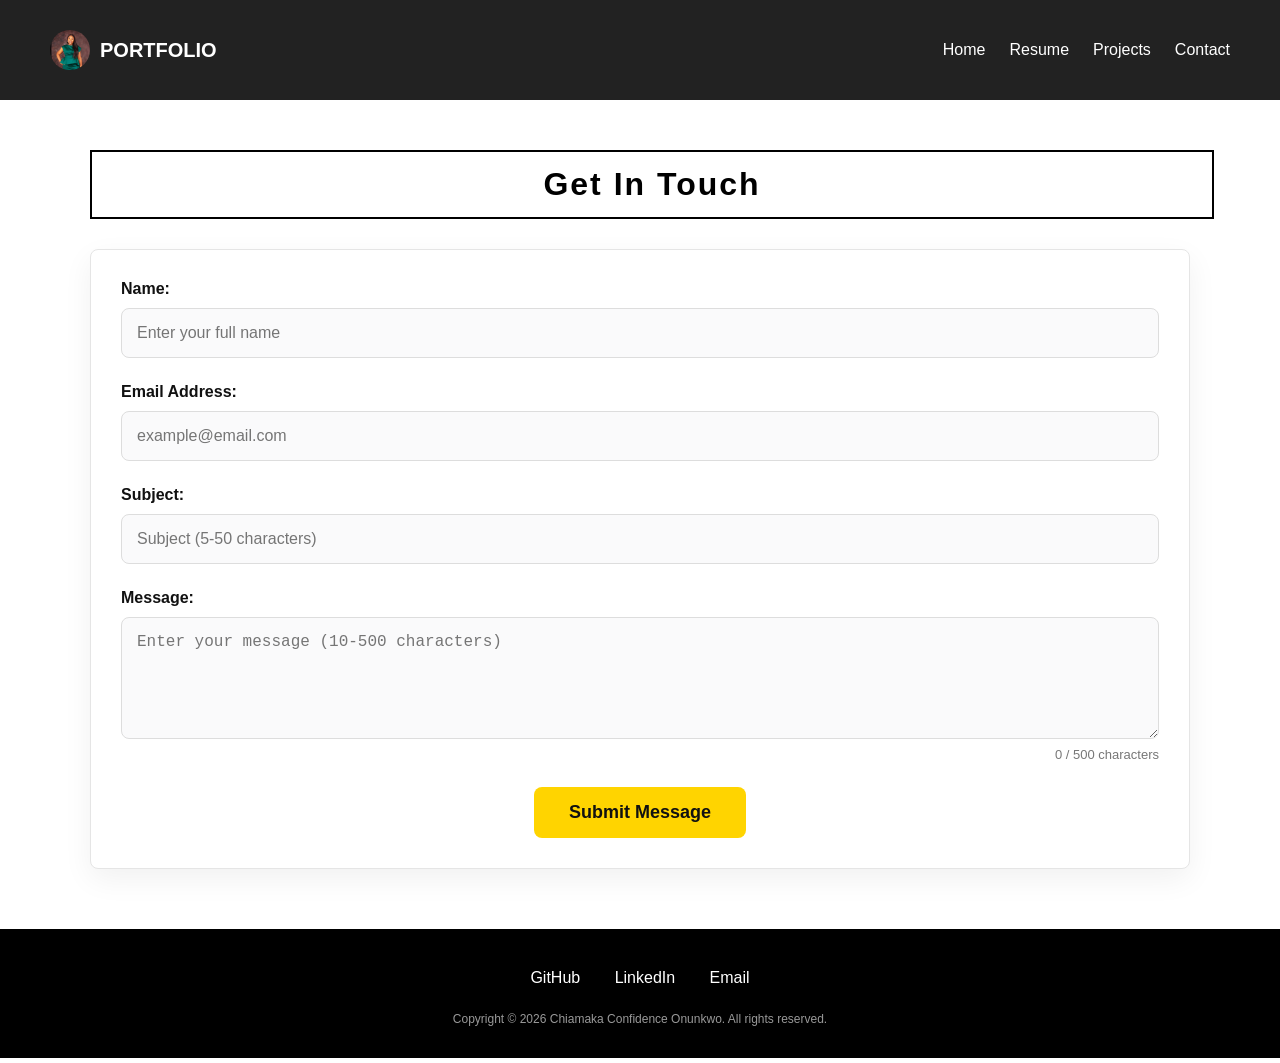
==== commit 0bbb7470: "Resolve merge conflicts and keep local portfolio version" ====
--- a/contact.html
+++ b/contact.html
@@ -1,4 +1,3 @@
-<<<<<<< HEAD
 <!DOCTYPE html>
 <html lang="en">
 <head>
@@ -72,79 +71,4 @@
         <p>Copyright © 2026 Chiamaka Confidence Onunkwo. All rights reserved.</p>
     </footer>
 </body>
-=======
-<!DOCTYPE html>
-<html lang="en">
-<head>
-    <meta charset="UTF-8">
-    <meta name="viewport" content="width=device-width, initial-scale=1.0">
-    <title>Contact Me</title>
-    <link rel="stylesheet" href="css/style.css">
-    <script src="js/script.js"></script>
-</head>
-<body>
-    <!--NAVIGATION-->
-    <div class="header">
-        <div class="brand">
-            <img class="logo" src="pictures/official.jpeg" alt="Confidence Onunkwo">
-            <h2 class="portfolio">PORTFOLIO</h2>
-        </div>
-        <nav>
-            <ul class="nav-menu">
-                <li class="home"><a href="index.html">Home</a></li>
-                <li class="resume"><a href="resume.html">Resume</a></li>
-                <li class="Projects"><a href="project.html">Projects</a></li>
-                <li class="contact"><a href="contact.html">Contact</a></li>
-            </ul>
-        </nav>
-    </div>
-
-    <!--BODY-->
-    <div class="project-container">
-        <div class="project-header">Get In Touch</div>
-        
-        <div class="project-card">
-            <form id="contactForm">
-                <div class="form-group">
-                    <label for="name">Name:</label>
-                    <input type="text" id="name" name="name" placeholder="Enter your full name" required>
-                </div>
-
-                <div class="form-group">
-                    <label for="email">Email Address:</label>
-                    <input type="email" id="email" name="email" placeholder="example@email.com" required>
-                </div>
-
-                <div class="form-group">
-                    <label for="subject">Subject:</label>
-                    <input type="text" id="subject" name="subject" placeholder="Subject (5-50 characters)" required>
-                </div>
-
-                <div class="form-group">
-                    <label for="message">Message:</label>
-                    <textarea id="message" name="message" rows="5" placeholder="Enter your message (10-500 characters)" required></textarea>
-                    <div id="charCount">0 / 500 characters</div>
-                </div>
-
-                <div class="project-buttons">
-                    <button type="submit" class="nextBtn">Submit Message</button>
-                </div>
-            </form>
-        </div>
-        
-        <div id="successMessage"></div>
-    </div>
-
-    <!--FOOTER-->
-    <footer class="footer">
-        <div class="footer-links">
-            <a href="https://github.com/ConfidenceOnunkwo">GitHub</a>
-            <a href="www.linkedin.com/in/confidence-onunkwo-a126151b7">LinkedIn</a>
-            <a href="mailto:onun0003@algonquinlive.com">Email</a>
-        </div>
-
-        <p>Copyright © 2026 Chiamaka Confidence Onunkwo. All rights reserved.</p>
-    </footer>
-</body>
->>>>>>> 15c29512873bbd0d3949e0af28fcd1b8422af851
 </html>
--- a/css/style.css
+++ b/css/style.css
@@ -1,4 +1,3 @@
-<<<<<<< HEAD
 
 body{
     margin: 0;
@@ -937,944 +936,4 @@
         height: auto;
         border-radius: 10px; /* optional but nicer */
     }
-=======
-
-body{
-    margin: 0;
-    font-family: Arial, Helvetica, sans-serif;
-    padding-top: 90px;
-}
-
-/*HOME PAGE*/
-/*HEADER*/
-
-
-/*The header(navigation, img and portfolio) Styling */
-.header{
-    position: fixed;
-    top: 0;
-    left: 0;
-    width: 100%;
-    z-index:1000;
-
-    background-color: rgb(34, 34, 34);
-    border-bottom: 2px solid white;
-
-    display: flex;
-    align-items: center;
-    justify-content: space-between;
-
-    padding: 25px 50px;
-    box-sizing: border-box;
-}
-
-/*To style the left side of the navigation ie the logo and the portolio text*/
-.brand{
-    display: flex;
-    align-items: center;
-    gap: 10px;
-}
-
-.logo{
-    width: 40px;
-    height: 40px;
-    border-radius: 50%;
-    object-fit: cover;
-}
-
-.portfolio{
-    color: white;
-    margin: 0;
-    font-size: 20px;
-}
-
-/*Navigtion menu styling*/
-.nav-menu{
-    display: flex;
-    list-style: none;
-    gap: 24px;
-    
-    
-    flex-wrap: wrap;
-    justify-content: flex-end;
-
-}
-
-.nav-menu a{
-    color: white;
-    text-decoration: none;
-    font-size:16px;
-}
-
-.nav-menu a:hover{
-    color: #f4c542;
-}
-
-
-
-
-
-
-
-/*BODY*/
-
-/* ---------- PAGE CONTAINER ---------- */
-
-
-.container{
-    max-width: 1200px;
-    margin: 0 auto;
-    padding: 80px 40px;
-}
-
-/* main hero layout */
-#hero-content{
-    display: flex;
-    justify-content: space-between;
-    align-items: center;
-    gap: 40px;
-    min-height: calc(100vh - 110px); /* adjust if your fixed header height differs */
-}
-
-
-
-/* left text block */
-.hero-left{
-    flex: 2;
-}
-
-/* "WELCOME..." small text */
-#first-paragraph{
-    font-size: 13px;
-    letter-spacing: 3px;
-    text-transform: uppercase;
-    color: #8a8a8a;
-    margin: 0 0 18px;
-}
-
-/* big headline */
-#first-header{
-    font-size: 64px;
-    line-height: 1.05;
-    font-weight: 500;
-    color: black;
-    margin: 0 0 18px;
-    white-space: nowrap;
-}
-
-/* highlight your name*/
-#name-header{
-    color:black;
-    
-}
-
-/* college line */
-.college{
-    font-size: 20px;
-    color: #222;
-    margin: 0 0 18px;
-}
-
-.college a{
-    color: gold;
-    text-decoration: none;
-    font-weight: 600;
-}
-
-.college a:hover{
-    text-decoration: underline;
-}
-
-/* paragraph body */
-.second-paragraph{
-    font-size: 16px;
-    line-height: 1.75;
-    color: #5d5d5d;
-    margin: 0 0 12px;
-    max-width: 520px;
-    white-space: nowrap;
-}
-
-
-
-.hero-right{
-    flex: 1;   /* takes 1 part */
-    display: flex;
-    justify-content: center;
-}
-
-.hero-card{
-    background: #fff;
-    border-radius: 16px;
-    padding: 40px;
-    box-shadow: 0 18px 45px rgba(0,0,0,0.12);
-    max-width: 440px;
-    width: 100%;
-}
-
-
-.hero-right img{
-    width: 320px;
-    height: auto;
-
-}
-
-.hero-role a{
-    text-decoration: none;
-    color: black;
-    font-weight: 700;
-    position: relative;
-    
-}
-
-/* add external link icon */
-.hero-role a::after {
-    content: " ↗";             /* icon */
-    font-size: 0.85em;
-    margin-left: 4px;
-}
-
-/* hover effect */
-.hero-role a:hover {
-    color: gold;            /* darker blue on hover */
-    text-decoration: underline;
-}
-
-/* responsive */
-@media (max-width: 950px){
-    .container{
-    padding: 60px 20px;
-    }
-
-    #hero-content{
-    grid-template-columns: 1fr;
-    gap: 40px;
-    min-height: auto;
-    }
-
-    #first-header{
-    font-size: 44px;
-    }
-
-    .hero-left{
-    max-width: 100%;
-    }
-
-    .second-paragraph{
-    max-width: 100%;
-    }
-
-    .hero-card{
-    padding: 24px;
-    max-width: 520px;
-    }
-}
-
-
-
-
-
-
-
-
-
-
-
-
-/*FOOTER*/
-.footer{
-    background-color: black;
-    color: white;
-    text-align: center;
-    padding: 40px 20px 20px;
-    margin-top: 60px;
-}
-
-.footer-links{
-    margin-bottom: 20px;
-}
-
-.footer-links a{
-    color: white;
-    text-decoration: none;
-    margin: 0 15px;
-    font-size: 16px;
-}
-
-.footer-links a:hover{
-    color: #f4c542;
-}
-
-.footer p{
-    font-size: 12px;
-    opacity: 0.6;
-    margin-top: 25px;
-
-}
-
-/*Home Button styling*/
-.btn-primary {
-    display: inline-block;
-    background-color: #facc15;   /* yellow */
-    color: #000;
-    font-weight: 700;
-    padding: 14px 28px;
-    border-radius: 10px;
-    text-decoration: none;
-    margin-top: 25px;
-    margin-right: 15px;
-    transition: all 0.3s ease;
-}
-
-.btn-primary:hover {
-    background-color: #eab308;   /* darker yellow on hover */
-    transform: translateY(-2px);
-}
-
-
-
-
-
-
-
-
-/* Projects Styling*/
-.project-header{
-    width: 100%;
-    max-width: 1100px;
-    margin: 60px 0 30px 0;
-    text-align: center;
-    font-size: 32px;
-    font-weight: 700;
-    border: 2px solid black;
-    padding: 14px 10px;
-    background: #fff;
-    letter-spacing: 2px;
-    
-}
-
-
-.project-container{
-    max-width: 1100px;
-    margin: 0 auto;
-    padding: 0 20px;
-}
-
-
-
-.project-card{
-    display: flex;
-    justify-content: space-between;
-    align-items: flex-start;
-    gap: 40px;
-    background: #ffffff;
-    border: 1px solid #e5e5e5;
-    border-radius: 8px;
-    padding: 30px;
-    margin-top: 30px;
-    box-shadow: 0 10px 30px rgba(0,0,0,0.06);
-}
-/*Left side*/
-.project1-body{
-    flex: 1;
-
-}
-
-.project1-body p{
-    color: #444;
-    font-size: 16px;
-    line-height: 1.6;
-    margin: 0 0 12px 0;
-    max-width: 520px;   
-
-}
-
-
-/*Right side*/
-.project1-image{
-    flex: 1;              
-    display: flex;
-    flex-direction: column;   /* STACK image then buttons */
-    align-items: center;      /* center horizontally */
-    gap: 20px;  
-
-}
-.project1-image img{
-    width: 100%;
-    max-width: 500px;
-    height: auto;
-    border-radius: 12px;
-    border: 1px solid #ffd400;
-    box-shadow: 0 4px 15px rgba(0,0,0,0.1);
-}
-/* title inside left column */
-.project1-title{
-    font-size: 18px;
-    font-weight: 700;
-    margin: 14px 0 6px 0;
-    white-space: normal;
-    color: #111;
-}
-@media (max-width: 768px){
-    .project-card{
-    flex-direction: column;
-    }
-
-.project1-image{
-    justify-content: flex-start;
-    margin-top: 15px;
-    }
-}
-.project-slide{
-    display: none;
-}
-
-.project-slide.active{
-    display: block;
-}
-
-.project-buttons{
-    display: flex;
-    justify-content: center;
-    gap: 10px;
-    margin-top: 12px;
-}
-
-.project-buttons button{
-    padding: 15px 35px; 
-    font-size: 18px;    
-    font-weight: bold;
-    border: none;
-    background-color: #ffd400; 
-    color: #111;
-    border-radius: 8px;
-    cursor: pointer;
-    transition: background-color 0.3s ease, transform 0.2s ease;
-    min-width: 140px;
-}
-
-.project-buttons button:hover{
-    background-color: #e6c200;
-    transform: translateY(-2px); 
-}
-
-
-
-
-
-/*Contact*/
-/* Contact Form Specific Styles */
-.form-group {
-    margin-bottom: 25px;
-    display: flex;
-    flex-direction: column;
-}
-
-.form-group label {
-    font-weight: 700;
-    margin-bottom: 10px;
-    color: #111;
-}
-
-.form-group input, 
-.form-group textarea {
-    padding: 15px;
-    border: 1px solid #ddd;
-    border-radius: 8px;
-    font-size: 16px;
-    background-color: #fafafb;
-    transition: border-color 0.3s ease;
-}
-
-.form-group input:focus, 
-.form-group textarea:focus {
-    outline: none;
-    border-color: #ffd400; /* Matching your yellow theme */
-    background-color: #fff;
-}
-
-#charCount {
-    text-align: right;
-    font-size: 13px;
-    color: #777;
-    margin-top: 8px;
-}
-
-/* Red feedback for invalid fields while typing */
-input:invalid:focus {
-    border-color: #ff4d4d;
-}
-#contactForm {
-    width: 100%;
-}
-
-#contactForm input,
-#contactForm textarea {
-    width: 100%;
-    box-sizing: border-box;
-}
-
-
-
-/*Resume*/
-
-
-.resume-content{
-    max-width: 1100px;
-    margin: 60px auto;
-    background: #fff;
-    display: flex;
-    box-shadow: 0 6px 22px rgba(0,0,0,0.08);
-    border-radius: 10px;
-    overflow: hidden; /* keeps divider clean */
-}
-
-/* Left column */
-.resume-left{
-    width: 35%;
-    padding: 40px 30px;
-    border-right: 1px solid #e6e6e6; /* vertical divider */
-}
-
-/* Right column */
-.resume-right{
-    width: 65%;
-    padding: 40px 35px;
-}
-
-/* Headings */
-.resume-left h2,
-.resume-right h2{
-    margin: 0 0 12px 0;
-    font-size: 14px;
-    letter-spacing: 2px;
-    text-transform: uppercase;
-    color: #111;
-    position: relative;
-    padding-bottom: 10px;
-    margin-bottom: 20px;
-}
-
-/* Left section spacing */
-.resume-contact,
-.resume-education,
-.resume-expertise{
-    margin-bottom: 28px;
-}
-
-.resume-left p{
-    margin: 6px 0;
-    color: #444;
-    font-size: 16px;
-    line-height: 1.6;
-}
-
-.resume-photo {
-    text-align: center;
-    margin-bottom: 25px;
-}
-
-.resume-photo img {
-    width: 130px;
-    height: 130px;
-    object-fit: cover;
-    border-radius: 50%;   /* makes it circular */
-    border: 4px solid #facc15;  /* your yellow theme */
-}
-
-/* Profile paragraph */
-.resume-profile p{
-    margin: 0;
-    color: #444;
-    font-size: 16px;
-    line-height: 1.75;
-}
-
-/* Line under headings */
-.resume-left h2::after,
-.resume-right h2::after {
-    content: "";
-    position: absolute;
-    left: 0;
-    bottom: 0;
-    width: 40px;        /* length of line */
-    height: 2px;
-    background-color: #000;
-}
-
-/* Main resume title */
-.resume-main-title {
-    text-align: center;
-    font-size: 32px;
-    letter-spacing: 2px;
-    margin: 60px 0 30px 0;
-    font-weight: 700;
-}
-
-/* Work experience blocks */
-.resume-work .job{
-    margin-top: 18px;
-}
-
-.resume-work h3{
-    margin: 14px 0 6px 0;
-    font-size: 16px;
-    font-weight: 700;
-    color: #111;
-}
-
-.job-meta{
-    margin: 0 0 10px 0;
-    font-size: 16px;
-    color: #666;
-}
-
-.resume-work ul{
-    margin: 0 0 10px 18px;
-    padding: 0;
-}
-
-.resume-work li{
-    margin-bottom: 8px;
-    color: #444;
-    font-size: 16px;
-    line-height: 1.6;
-}
-
-.job-tools{
-    margin: 0;
-    font-size: 16px;
-    color: #555;
-}
-
-/* Responsive (stack columns on small screens) */
-@media (max-width: 900px){
-    .resume-content{
-    flex-direction: column;
-    margin: 30px 15px;
-    white-space: wrap;
-    }
-
-    .resume-left,
-    .resume-right{
-    width: 100%;
-    padding: 28px 22px;
-    }
-
-    .resume-left{
-    border-right: none;
-    border-bottom: 1px solid #e6e6e6; /* divider becomes horizontal */
-    }
-}
-
-
-
-
-
-
-/* 
-        MOBILE RESPONSIVE STYLE
-*/
-
-@media (max-width: 768px) {
-
-    body{
-        padding-top: 150px;
-    }
-
-    /* HEADER */
-    .header{
-        flex-direction: column;
-        align-items: flex-start;
-        justify-content: center;
-        padding: 18px 20px;
-        gap: 14px;
-    }
-
-    .logo{
-        width: 48px;
-        height: 48px;
-    }
-
-    .portfolio{
-        font-size: 18px;
-    }
-
-    .nav-menu{
-        width: 100%;
-        display: flex;
-        flex-wrap: wrap;
-        gap: 10px 20px;
-        padding: 0;
-        margin: 0;
-    }
-
-    .nav-menu a{
-        font-size: 15px;
-    }
-
-    /* GENERAL */
-    .container,
-    .project-container{
-        padding-left: 16px;
-        padding-right: 16px;
-    }
-
-    /* HOME PAGE */
-    #hero-content{
-        flex-direction: column;
-        align-items: flex-start;
-        gap: 28px;
-        min-height: auto;
-    }
-
-    .hero-left,
-    .hero-right{
-        width: 100%;
-    }
-
-    #first-paragraph{
-        font-size: 11px;
-        letter-spacing: 2px;
-    }
-
-    #first-header{
-        font-size: 40px;
-        line-height: 1.2;
-        white-space: normal;
-        word-break: break-word;
-    }
-
-    .college{
-        font-size: 16px;
-    }
-
-    .second-paragraph{
-        font-size: 15px;
-        line-height: 1.8;
-        white-space: normal;
-    }
-
-    .hero-right img{
-        width: 100%;
-        max-width: 260px;
-    }
-
-    .btn-primary{
-        display: block;
-        width: 100%;
-        margin-top: 15px;
-        text-align: center;
-    }
-
-    /* PROJECT PAGE */
-    .project-header{
-        font-size: 22px;
-        padding: 10px;
-        margin: 20px 0;
-    }
-
-    .project-card{
-        flex-direction: column;
-        padding: 20px;
-    }
-
-    .project1-title{
-        font-size: 17px;
-    }
-
-    .project1-body p{
-        font-size: 15px;
-    }
-
-    .project1-image img{
-        max-width: 100%;
-    }
-
-    .project-buttons{
-        flex-direction: column;
-        gap: 10px;
-    }
-
-    .project-buttons button{
-        width: 100%;
-    }
-
-    /* CONTACT PAGE */
-    .form-group input,
-    .form-group textarea{
-        font-size: 16px;
-        padding: 14px;
-    }
-
-    /* RESUME PAGE */
-    .resume-main-title{
-        font-size: 24px;
-        text-align: center;
-    }
-
-    .resume-content{
-        flex-direction: column;
-        margin: 20px 16px;
-    }
-
-    .resume-left,
-    .resume-right{
-        width: 100%;
-        padding: 20px;
-    }
-
-    .resume-left{
-        border-right: none;
-        border-bottom: 1px solid #e6e6e6;
-    }
-
-    .resume-photo img{
-        width: 110px;
-        height: 110px;
-    }
-}
-
-
-/* EXTRA SMALL PHONES */
-@media (max-width: 480px) {
-
-    body{
-        padding-top: 160px;
-    }
-
-    #first-header{
-        font-size: 32px;
-    }
-
-    .second-paragraph{
-        font-size: 14px;
-    }
-
-    .nav-menu a{
-        font-size: 14px;
-    }
-
-    .project-header{
-        font-size: 18px;
-    }
-
-    .resume-main-title{
-        font-size: 22px;
-    }
-}
-
-@media (max-width: 768px) {
-    .project-header,
-    .resume-main-title {
-        width: 100%;
-        max-width: 100%;
-        margin: 20px 0;
-        padding: 12px 10px;
-        box-sizing: border-box;
-    }
-}
-
-
-/* 
-    CLEAN RESUME MOBILE FIX
- */
-@media (max-width: 768px) {
-
-    .resume-content{
-        margin: 20px 16px;
-        gap: 0;
-    }
-
-    .resume-left,
-    .resume-right{
-        width: 100%;
-        padding: 24px 20px;
-        box-sizing: border-box;
-    }
-
-    .resume-left{
-        border-right: none;
-        border-bottom: 1px solid #e6e6e6;
-    }
-
-    /* TEXT CLEANUP */
-    .resume-left p,
-    .resume-profile p,
-    .job-meta,
-    .resume-work li{
-        font-size: 16px;
-        line-height: 1.8;
-        color: #333;
-        margin-bottom: 14px;
-    }
-
-    /* HEADINGS */
-    .resume-left h2,
-    .resume-right h2{
-        font-size: 14px;
-        letter-spacing: 2px;
-        margin-bottom: 10px;
-    }
-
-    /* SECTION SPACING */
-    .resume-profile,
-    .resume-work{
-        margin-bottom: 25px;
-    }
-
-    /* LIST FIX */
-    .resume-work ul{
-        margin-left: 18px;
-        padding-left: 10px;
-    }
-
-    /* JOB TITLE */
-    .resume-work strong{
-        font-size: 16px;
-        display: block;
-        margin-bottom: 6px;
-    }
-}
-
-/* 
-    HERO ALIGNMENT FIX (MOBILE)
-*/
-@media (max-width: 768px) {
-
-    /* Center everything in hero section */
-    #hero-content{
-        align-items: center;
-        text-align: center;
-    }
-
-    .hero-left{
-        align-items: center;
-        text-align: center;
-    }
-
-    /* Fix buttons */
-    .btn-primary{
-        width: 100%;
-        max-width: 300px;
-        margin: 10px auto;
-        display: block;
-    }
-
-    /* Fix image alignment */
-    .hero-right{
-        display: flex;
-        justify-content: center;
-        width: 100%;
-    }
-
-    .hero-right img{
-        display: block;
-        margin: 0 auto;
-        max-width: 260px;
-        width: 100%;
-        height: auto;
-        border-radius: 10px; /* optional but nicer */
-    }
->>>>>>> 15c29512873bbd0d3949e0af28fcd1b8422af851
 }
